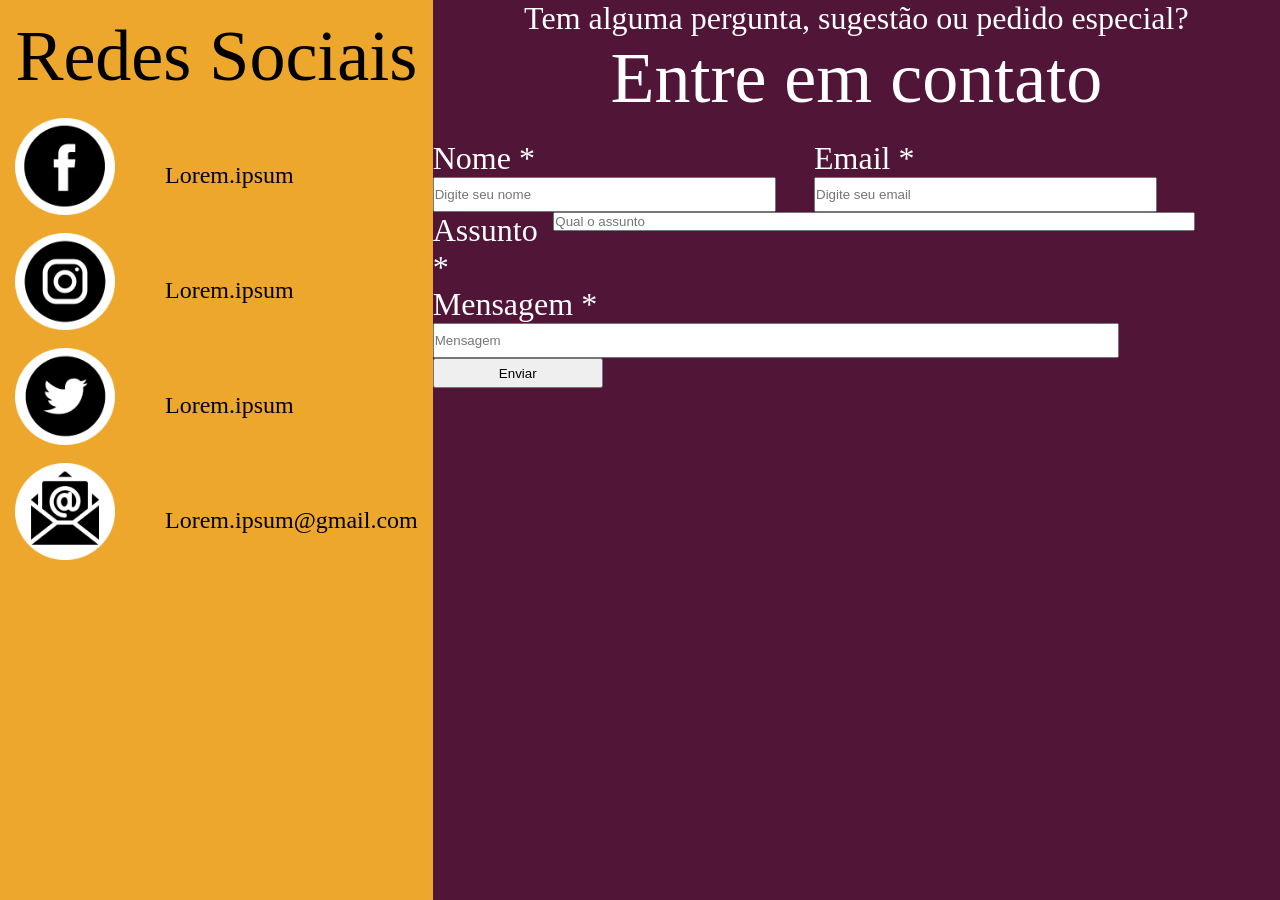
==== index.html @ dc966513 "area de contatos quase finalizada" ====
<!DOCTYPE html>
<html lang="pt-BR">

<head>
   <meta charset="UTF-8">
   <meta http-equiv="X-UA-Compatible" content="IE=edge">
   <meta name="viewport" content="width=device-width, initial-scale=1.0">
   <link rel="stylesheet" type="text/css" href="./css/style.css">
   <title>Livraria</title>
</head>

<body>
   <section id="area-contato">
      <div id="redes-sociais">
         <span class="titulos">Redes Sociais</span>
         <div>
            <div class="container-icone">
               <a href="#" class="link-icone">
                  <div class="icones">
                     <img src="./img/facebook.png" alt="icone email">
                  </div>
                  <div class="enderecos-redes">
                     Lorem.ipsum
                  </div>
               </a>
            </div>

            <div class="container-icone">
               <a href="#" class="link-icone">
                  <div class="icones">
                     <img src="./img/instagram.png" alt="icone email">
                  </div>
                  <div class="enderecos-redes">
                     Lorem.ipsum
                  </div>
               </a>
            </div>

            <div class="container-icone">
               <a href="#" class="link-icone">
                  <div class="icones">
                     <img src="./img/twitter.png" alt="icone email">
                  </div>
                  <div class="enderecos-redes">
                     Lorem.ipsum
                  </div>
               </a>
            </div>

            <div class="container-icone">
               <a href="#" class="link-icone">
                  <div class="icones">
                     <img src="./img/email.png" alt="icone email">
                  </div>
                  <div class="enderecos-redes">
                     Lorem.ipsum@gmail.com
                  </div>
               </a>
            </div>


         </div>
      </div>
      <div id="mensagem-cliente">
         <div class="teste">
            <p class="textos-brancos">Tem alguma pergunta, sugestão ou pedido especial?</p>
            <span class="titulo-destaque">Entre em contato</span>
         </div>

         <div class="formulario">
            <form name="mensagem-cliente" action="" method="post">
               <div class="input-iniciais">
                  <div class="input-iguais">
                     <label class="textos-input" for=""> Nome *</label>
                     <input class="config-input" type="text" name="txtnome" value="" placeholder="Digite seu nome">
                  </div>

                  <div class="input-iguais">
                     <label class="textos-input" for=""> Email *</label>
                     <input class="config-input" type="text" name="txtEmail" value="" placeholder="Digite seu email">
                  </div>

               </div>

               <div class="inputs">

                  <div id="input-assunto">
                     <label class="textos-input" for=""> Assunto *</label>
                     <input class="config-input-assunto" type="text" name="assunto" value="" placeholder="Qual o assunto">
                  </div>


                  <label class="textos-input" for=""> Mensagem *</label>
                  <input class="config-input" type="text" name="mensagem" value="" placeholder="Mensagem">

                  <input class="btnEnviar" type="submit" name="btnEnviar" value="Enviar">
               </div>


            </form>
         </div>

      </div>
   </section>
</body>

</html>
---- css/style.css ----
* {
  padding: 0px;
  margin: 0px;
  box-sizing: border-box;
}

.titulos {
  text-align: center;
  font-size: 4.5rem;
  margin-bottom: 20px;
}

#area-contato {
  display: flex;
  width: 100%;
  height: 100vh;
}

#redes-sociais {
  display: flex;
  padding: 15px;
  flex-direction: column;
  width: 40%;
  background-color: #eca72c;
}

.enderecos-redes {
  display: flex;
  align-items: center;
  justify-content: center;
  font-size: 1.5rem;
  color: #000000;
}

.icones {
  display: flex;
  flex-direction: column;
  margin-right: 50px;
  margin-bottom: 15px;
  width: 100px;
  height: 100px;
}

.link-icone {
  display: flex;
  text-decoration: none;
}

#mensagem-cliente {
  width: 80%;
  background-color: #501537;
}

.textos-brancos {
  font-size: 2rem;
}

.textos-input {
  font-size: 2rem;
  color: #fff;
}

.titulo-destaque {
  font-size: 4.5rem;
  margin-bottom: 20px;
}

.input-iniciais {
  width: 90%;
  display: flex;
}

.input-iguais {
  width: 100%;
  display: flex;
  flex-direction: column;
}

.formulario {
  display: flex;
  flex-direction: column;
  justify-content: center;
}
.config-input {
  width: 90%;
  height: 35px;
}

.teste {
  width: 100%;
  display: flex;
  flex-direction: column;
  align-items: center;
  color: #fff;
}

.inputs {
  width: 90%;
  display: flex;
  flex-direction: column;
}

#input-assunto {
  display: flex;
  width: 100%;
}

.config-input-assunto {
  width: 90%;
  height: 50%;
}

.btnEnviar {
  width: 170px;
  height: 30px;
}
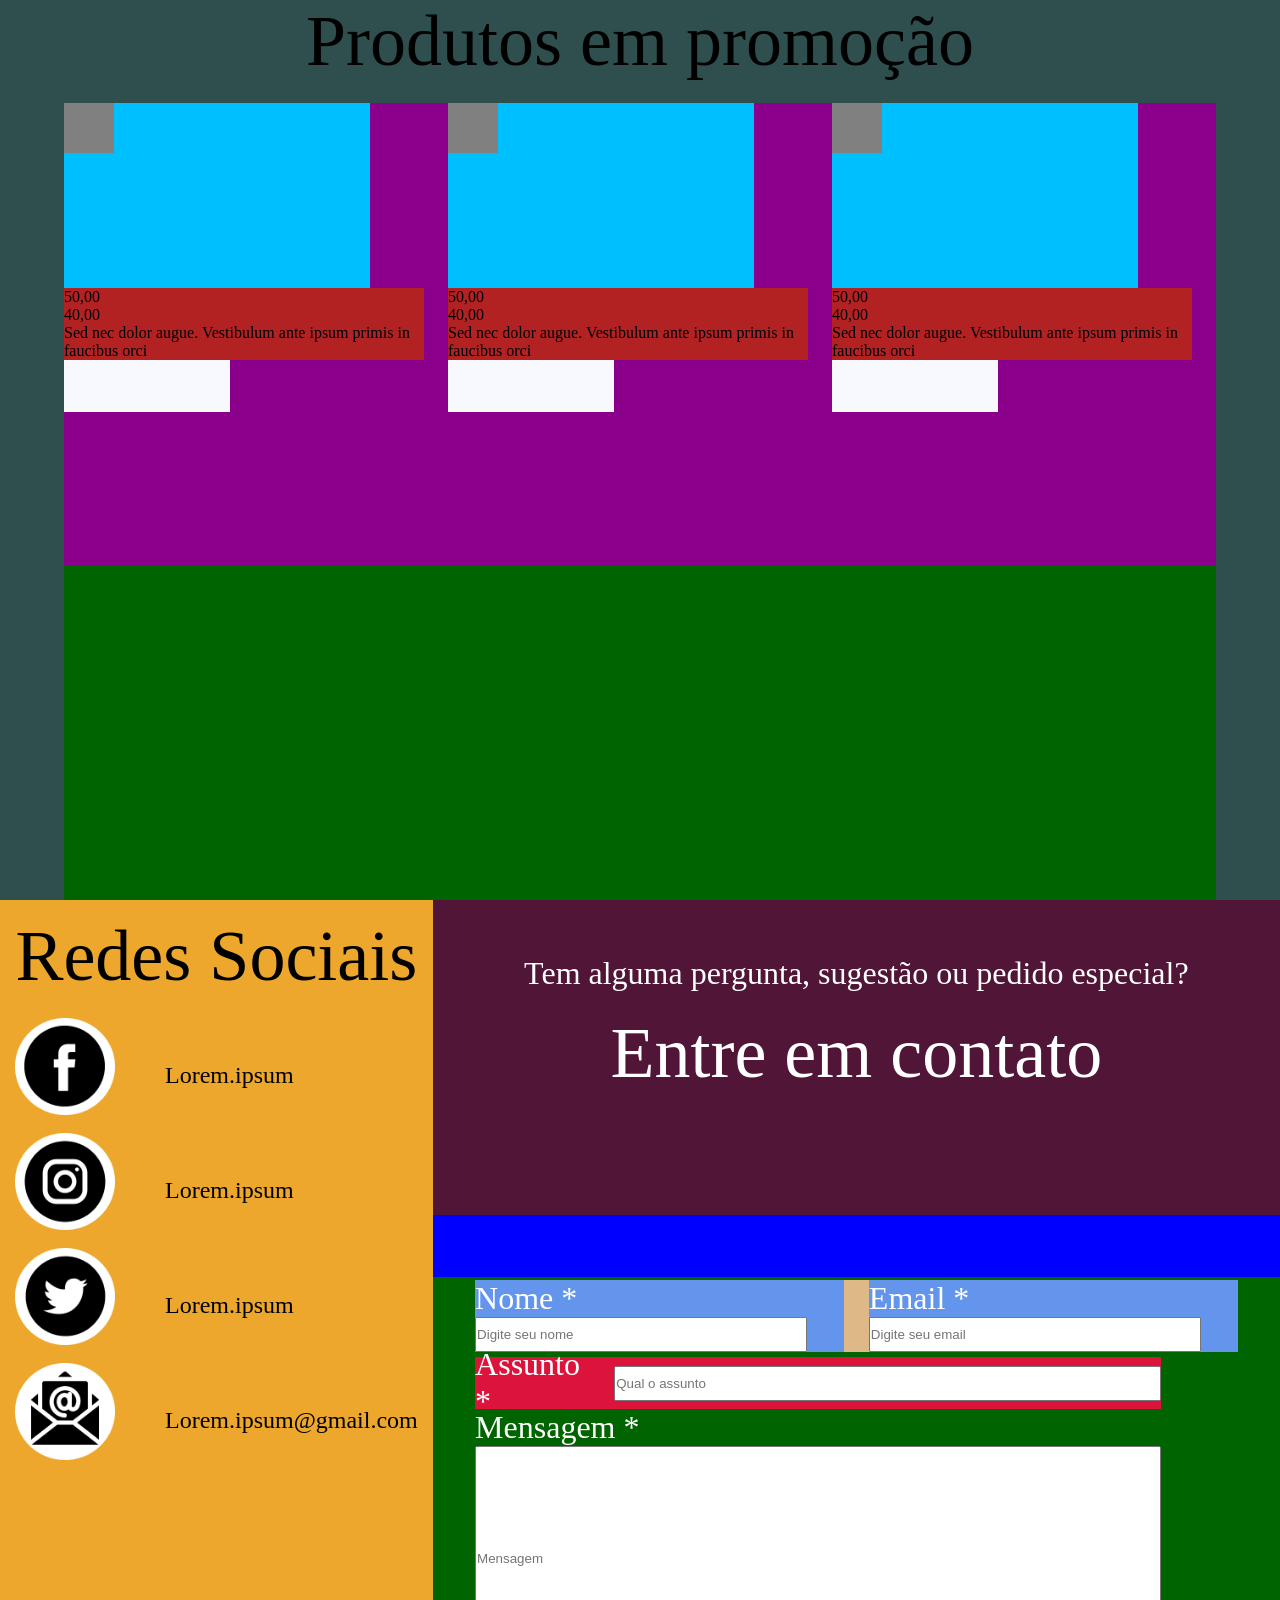
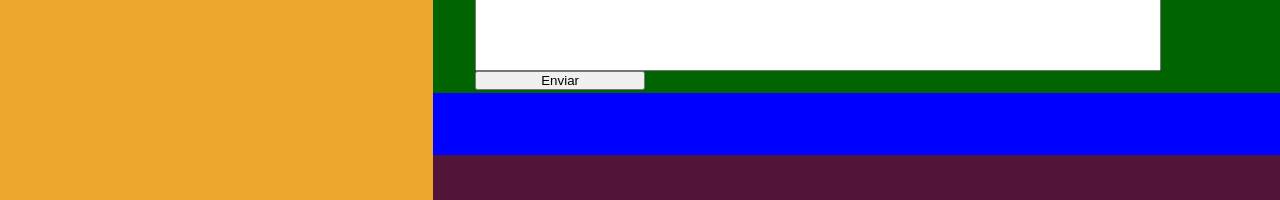
==== commit 25766908: "começando área de promoções" ====
--- a/index.html
+++ b/index.html
@@ -10,9 +10,53 @@
 </head>
 
 <body>
+   <section id="produtos">
+      <div class="titulo">Produtos em promoção</div>
+      <div id="container-promocoes">
+         <div class="produto">
+            <div class="imagem-produto">
+               <div class="imagem"></div>
+               <div class="simbolo-promocao"></div>
+            </div>
+            <div class="container-informacoes">
+               <p class="preco-anterior">50,00</p>
+               <p class="preco">40,00</p>
+               <p class="pequena-descricao">Sed nec dolor augue. Vestibulum ante ipsum primis in faucibus orci</p>
+            </div>
+            <div class="saiba-mais"></div>
+         </div>
+
+         <div class="produto">
+            <div class="imagem-produto">
+               <div class="imagem"></div>
+               <div class="simbolo-promocao"></div>
+            </div>
+            <div class="container-informacoes">
+               <p class="preco-anterior">50,00</p>
+               <p class="preco">40,00</p>
+               <p class="pequena-descricao">Sed nec dolor augue. Vestibulum ante ipsum primis in faucibus orci</p>
+            </div>
+            <div class="saiba-mais"></div>
+         </div>
+
+         <div class="produto">
+            <div class="imagem-produto">
+               <div class="imagem"></div>
+               <div class="simbolo-promocao"></div>
+            </div>
+            <div class="container-informacoes">
+               <p class="preco-anterior">50,00</p>
+               <p class="preco">40,00</p>
+               <p class="pequena-descricao">Sed nec dolor augue. Vestibulum ante ipsum primis in faucibus orci</p>
+            </div>
+            <div class="saiba-mais"></div>
+         </div>
+      </div>
+   </section>
+
    <section id="area-contato">
       <div id="redes-sociais">
-         <span class="titulos">Redes Sociais</span>
+         <span class="titulo-redes">Redes Sociais</span>
          <div>
             <div class="container-icone">
                <a href="#" class="link-icone">
@@ -62,39 +106,47 @@
          </div>
       </div>
       <div id="mensagem-cliente">
-         <div class="teste">
+         <div class="header-area-contato">
             <p class="textos-brancos">Tem alguma pergunta, sugestão ou pedido especial?</p>
             <span class="titulo-destaque">Entre em contato</span>
          </div>
 
          <div class="formulario">
             <form name="mensagem-cliente" action="" method="post">
-               <div class="input-iniciais">
-                  <div class="input-iguais">
-                     <label class="textos-input" for=""> Nome *</label>
-                     <input class="config-input" type="text" name="txtnome" value="" placeholder="Digite seu nome">
+
+               <div class="teste32">
+
+                  <div class="input-iniciais">
+                     <div class="input-iguais">
+                        <label class="textos-input" for=""> Nome *</label>
+                        <input class="config-input" type="text" name="txtnome" value="" placeholder="Digite seu nome">
+                     </div>
+   
+                     <div class="input-iguais">
+                        <label class="textos-input" for=""> Email *</label>
+                        <input class="config-input" type="text" name="txtEmail" value="" placeholder="Digite seu email">
+                     </div>
+   
                   </div>
-
-                  <div class="input-iguais">
-                     <label class="textos-input" for=""> Email *</label>
-                     <input class="config-input" type="text" name="txtEmail" value="" placeholder="Digite seu email">
+   
+                  <div class="inputs">
+   
+                     <div id="input-assunto">
+                        <label class="textos-input" for=""> Assunto *</label>
+                        <input class="config-input" type="text" name="assunto" value="" placeholder="Qual o assunto">
+                     </div>
+   
+                     <div class="teste-mensagem">
+                        <label class="textos-input" for=""> Mensagem *</label>
+                        <input class="config-input" type="text" name="mensagem" value="" placeholder="Mensagem">
+                     </div>
+                     
+   
+                     <input class="btnEnviar" type="submit" name="btnEnviar" value="Enviar">
                   </div>
 
                </div>
-
-               <div class="inputs">
-
-                  <div id="input-assunto">
-                     <label class="textos-input" for=""> Assunto *</label>
-                     <input class="config-input-assunto" type="text" name="assunto" value="" placeholder="Qual o assunto">
-                  </div>
-
-
-                  <label class="textos-input" for=""> Mensagem *</label>
-                  <input class="config-input" type="text" name="mensagem" value="" placeholder="Mensagem">
-
-                  <input class="btnEnviar" type="submit" name="btnEnviar" value="Enviar">
-               </div>
+               
 
 
             </form>
--- a/css/style.css
+++ b/css/style.css
@@ -4,32 +4,171 @@
   box-sizing: border-box;
 }
 
-.titulos {
-  text-align: center;
-  font-size: 4.5rem;
-  margin-bottom: 20px;
-}
-
+#produtos{
+  width: 100%;
+  height: 100vh;
+  display: flex;
+  flex-direction: column;
+  align-items: center;
+  background-color: darkslategrey;
+}
+
+.simbolo-promocao{
+  width: 50px;
+  height: 50px;
+  background-color: grey;
+}
+
+#container-promocoes{
+  display: flex;
+  justify-content: space-around;
+  width: 90%;
+  height: 100%;
+background-color: darkgreen;
+}
+
+.produto{
+  width: 408px;
+  height: 462px;
+  background-color: darkmagenta;
+}
+.imagem-produto{
+  width: 306px;
+  height: 40%;
+  background-color: deepskyblue;
+}
+
+.container-informacoes{
+  width: 360px;
+  background-color: firebrick;
+}
+
+.saiba-mais{
+  width: 166px;
+  height: 52px;
+  background-color: ghostwhite;
+}
+
+
+
+.input-iniciais {
+  gap: 25px;
+  background-color: burlywood;
+  width: 90%;
+  display: flex;
+}
+
+.input-iguais {
+  background-color: cornflowerblue;
+  width: 100%;
+  display: flex;
+  flex-direction: column;
+}
+
+
+.inputs {
+  width: 90%;
+  height: 80%;
+  display: flex;
+  flex-direction: column;
+}
+
+#input-assunto {
+  width: 90%;
+  background-color: crimson;
+  display: flex;
+  align-items: center;
+  justify-content: space-around;
+  gap: 25px;
+  height: 52px;
+}
+.teste-mensagem{
+  display: flex;
+  flex-direction: column;
+}
+
+.teste-mensagem > input{
+  height: 225px;
+}
+
+.input-assunto > input{
+  width: 70%;
+}
+
+
+.btnEnviar {
+  width: 170px;
+  height: 30px;
+}
+
+.teste32{
+  width: 100%;
+  height: 100%;
+  background-color: darkgreen;
+  display: flex;
+  align-items: center;
+  justify-content: space-around;
+  flex-direction: column;
+}
 #area-contato {
   display: flex;
   width: 100%;
   height: 100vh;
 }
 
+/******Config formulario******/
+.formulario {
+  width: 100%;
+  height: 60%;
+  display: flex;
+  flex-direction: column;
+  justify-content: center;
+  background-color: blue;
+}
+
+/******Config divs mensagem do cliente******/
+
+
+#mensagem-cliente {
+  width: 80%;
+  height: 100vh;
+  display: flex;
+  flex-direction: column;
+  justify-content: space-around;
+  align-items: center;
+  background-color: #501537;
+}
+
+.header-area-contato {
+  width: 100%;
+  height: 20%;
+  display: flex;
+  flex-direction: column;
+  align-items: center;
+  justify-content: space-around;
+  color: #fff;
+}
+
+
+/******Config dos inputs******/
+.config-input-assunto {
+  width: 90%;
+  height: 100%;
+}
+
+.config-input {
+  width: 90%;
+  height: 35px;
+}
+
+
+/******Config div das redes sociais******/
 #redes-sociais {
+  width: 40%;
   display: flex;
   padding: 15px;
   flex-direction: column;
-  width: 40%;
   background-color: #eca72c;
-}
-
-.enderecos-redes {
-  display: flex;
-  align-items: center;
-  justify-content: center;
-  font-size: 1.5rem;
-  color: #000000;
 }
 
 .icones {
@@ -46,9 +185,21 @@
   text-decoration: none;
 }
 
-#mensagem-cliente {
-  width: 80%;
-  background-color: #501537;
+
+/******Configurações de textos******/
+
+.titulo {
+  text-align: center;
+  font-size: 4.5rem;
+  margin-bottom: 20px;
+}
+
+.enderecos-redes {
+  display: flex;
+  align-items: center;
+  justify-content: center;
+  font-size: 1.5rem;
+  color: #000000;
 }
 
 .textos-brancos {
@@ -60,57 +211,8 @@
   color: #fff;
 }
 
-.titulo-destaque {
+.titulo-destaque, .titulo-redes {
+  text-align: center;
   font-size: 4.5rem;
   margin-bottom: 20px;
-}
-
-.input-iniciais {
-  width: 90%;
-  display: flex;
-}
-
-.input-iguais {
-  width: 100%;
-  display: flex;
-  flex-direction: column;
-}
-
-.formulario {
-  display: flex;
-  flex-direction: column;
-  justify-content: center;
-}
-.config-input {
-  width: 90%;
-  height: 35px;
-}
-
-.teste {
-  width: 100%;
-  display: flex;
-  flex-direction: column;
-  align-items: center;
-  color: #fff;
-}
-
-.inputs {
-  width: 90%;
-  display: flex;
-  flex-direction: column;
-}
-
-#input-assunto {
-  display: flex;
-  width: 100%;
-}
-
-.config-input-assunto {
-  width: 90%;
-  height: 50%;
-}
-
-.btnEnviar {
-  width: 170px;
-  height: 30px;
-}
+}
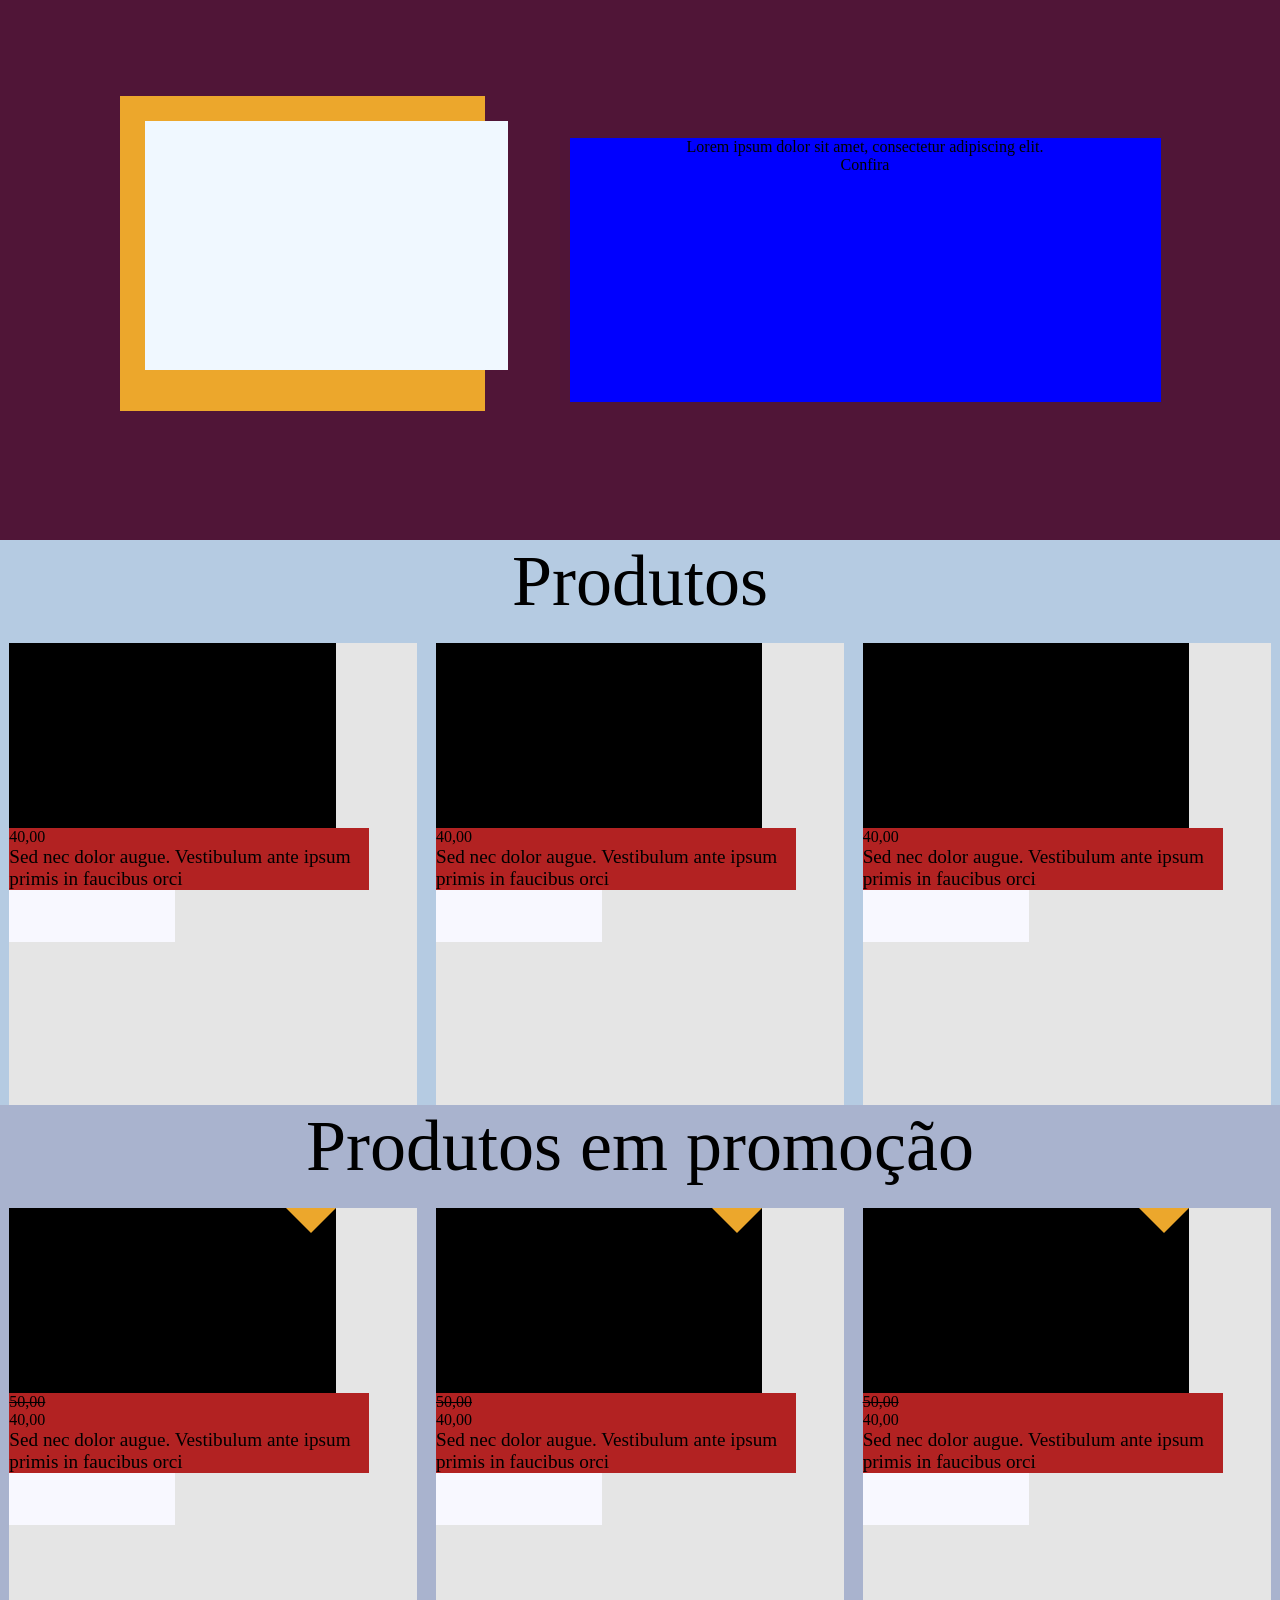
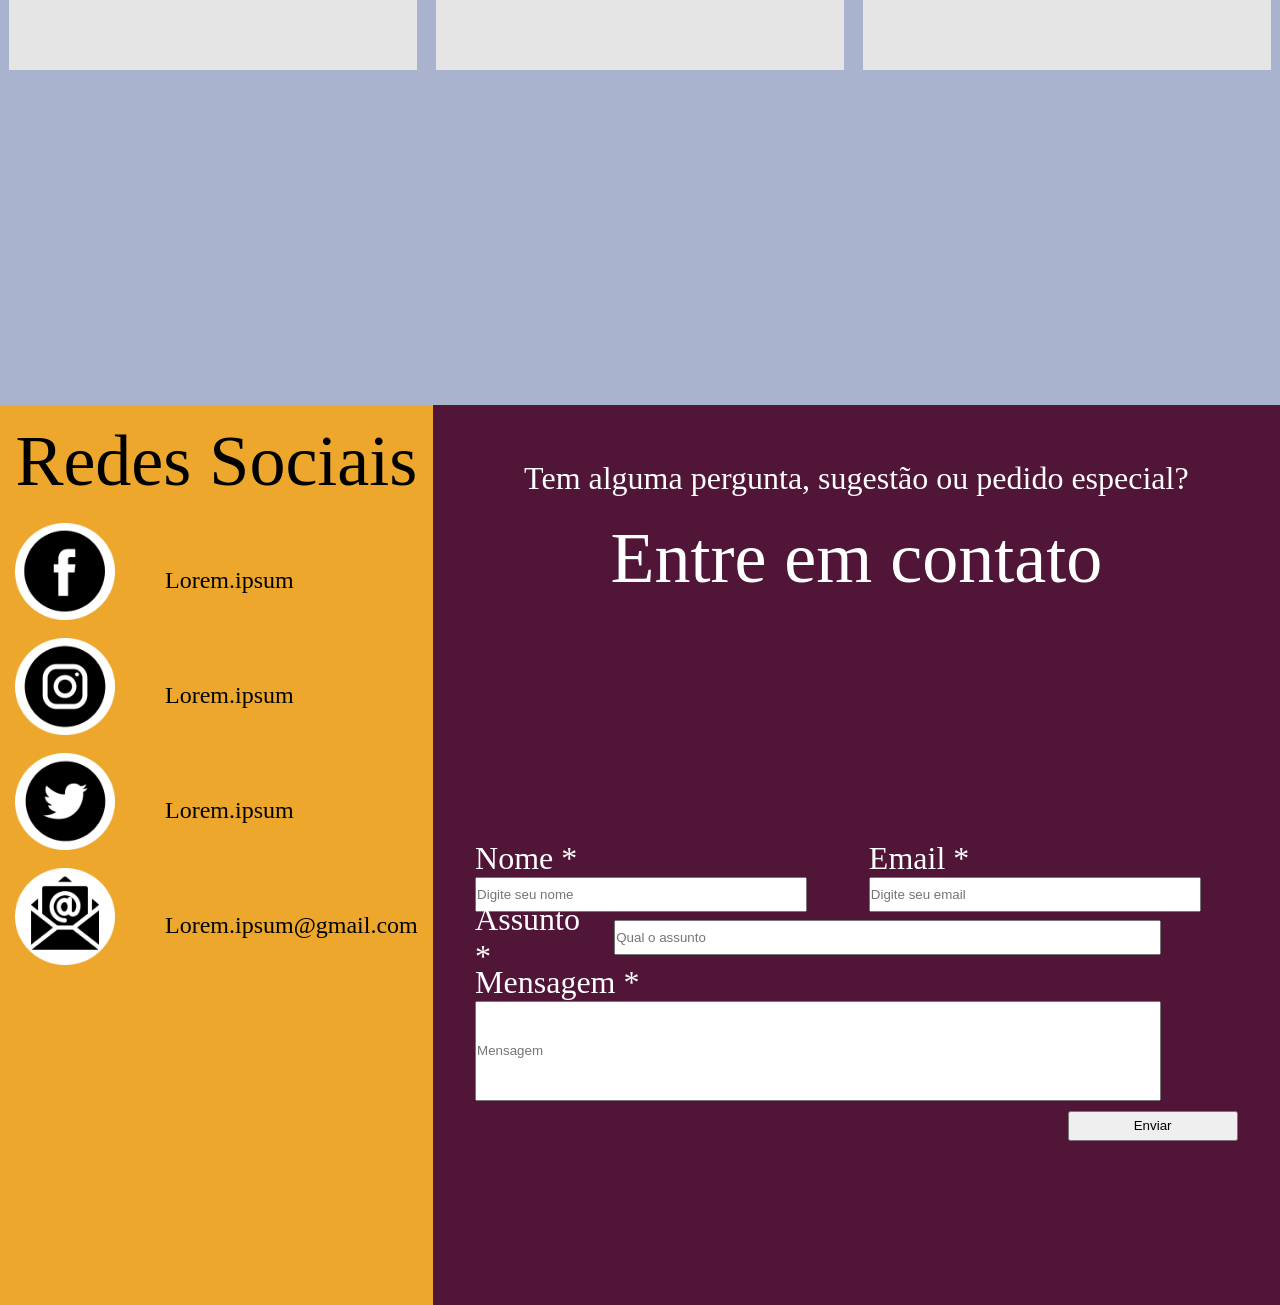
==== commit adebf0a3: "faltando alguns detalhes" ====
--- a/index.html
+++ b/index.html
@@ -10,10 +10,76 @@
 </head>
 
 <body>
+
+   <section id="destaque">
+      <div class="container-destaque">
+         <div class="fundo-destaque"></div>
+         <div class="imagem-destaque"></div>
+      </div>
+
+      <div class="informacoes-adicionais">
+         <div>
+            <p class="descricaco">Lorem ipsum dolor sit amet, consectetur adipiscing elit.</p>
+         </div>
+
+         <div class="confira">
+            Confira
+         </div>
+      </div>
+
+   </section>
+
    <section id="produtos">
+
+      <div class="titulo">Produtos</div>
+      <div id="container-promocoes">
+         <div class="produto">
+
+            <div class="imagem-produto">
+               <div class="imagem"></div>
+
+            </div>
+            <div class="container-informacoes">
+               <p class="preco">40,00</p>
+               <p class="pequena-descricao">Sed nec dolor augue. Vestibulum ante ipsum primis in faucibus orci</p>
+            </div>
+            <div class="saiba-mais"></div>
+
+
+         </div>
+
+         <div class="produto">
+            <div class="imagem-produto">
+               <div class="imagem"></div>
+
+            </div>
+            <div class="container-informacoes">
+               <p class="preco">40,00</p>
+               <p class="pequena-descricao">Sed nec dolor augue. Vestibulum ante ipsum primis in faucibus orci</p>
+            </div>
+            <div class="saiba-mais"></div>
+         </div>
+
+         <div class="produto">
+            <div class="imagem-produto">
+               <div class="imagem"></div>
+
+            </div>
+            <div class="container-informacoes">
+               <p class="preco">40,00</p>
+               <p class="pequena-descricao">Sed nec dolor augue. Vestibulum ante ipsum primis in faucibus orci</p>
+            </div>
+            <div class="saiba-mais"></div>
+         </div>
+      </div>
+
+   </section>
+
+   <section id="produtos-promocao">
       <div class="titulo">Produtos em promoção</div>
       <div id="container-promocoes">
-         <div class="produto">
+         <div class="produto-promocao">
+
             <div class="imagem-produto">
                <div class="imagem"></div>
                <div class="simbolo-promocao"></div>
@@ -24,9 +90,11 @@
                <p class="pequena-descricao">Sed nec dolor augue. Vestibulum ante ipsum primis in faucibus orci</p>
             </div>
             <div class="saiba-mais"></div>
-         </div>
-
-         <div class="produto">
+
+
+         </div>
+
+         <div class="produto-promocao">
             <div class="imagem-produto">
                <div class="imagem"></div>
                <div class="simbolo-promocao"></div>
@@ -39,7 +107,7 @@
             <div class="saiba-mais"></div>
          </div>
 
-         <div class="produto">
+         <div class="produto-promocao">
             <div class="imagem-produto">
                <div class="imagem"></div>
                <div class="simbolo-promocao"></div>
@@ -121,32 +189,34 @@
                         <label class="textos-input" for=""> Nome *</label>
                         <input class="config-input" type="text" name="txtnome" value="" placeholder="Digite seu nome">
                      </div>
-   
+
                      <div class="input-iguais">
                         <label class="textos-input" for=""> Email *</label>
                         <input class="config-input" type="text" name="txtEmail" value="" placeholder="Digite seu email">
                      </div>
-   
-                  </div>
-   
+
+                  </div>
+
                   <div class="inputs">
-   
+
                      <div id="input-assunto">
                         <label class="textos-input" for=""> Assunto *</label>
                         <input class="config-input" type="text" name="assunto" value="" placeholder="Qual o assunto">
                      </div>
-   
+
                      <div class="teste-mensagem">
                         <label class="textos-input" for=""> Mensagem *</label>
                         <input class="config-input" type="text" name="mensagem" value="" placeholder="Mensagem">
                      </div>
-                     
-   
-                     <input class="btnEnviar" type="submit" name="btnEnviar" value="Enviar">
+
+                     <div class="botao-formulario">
+                        <input class="btnEnviar" type="submit" name="btnEnviar" value="Enviar">
+                     </div>
+
                   </div>
 
                </div>
-               
+
 
 
             </form>
--- a/css/style.css
+++ b/css/style.css
@@ -3,68 +3,125 @@
   margin: 0px;
   box-sizing: border-box;
 }
-
-#produtos{
-  width: 100%;
-  height: 100vh;
-  display: flex;
-  flex-direction: column;
-  align-items: center;
-  background-color: darkslategrey;
-}
-
-.simbolo-promocao{
-  width: 50px;
-  height: 50px;
-  background-color: grey;
-}
-
-#container-promocoes{
-  display: flex;
-  justify-content: space-around;
-  width: 90%;
-  height: 100%;
-background-color: darkgreen;
-}
-
-.produto{
+/*destaque*/
+#destaque {
+  display: flex;
+  justify-content: center;
+  align-items: center;
+  width: 100%;
+  height: 60vh;
+  background-color: #501537;
+}
+
+.informacoes-adicionais {
+  text-align: center;
+  background-color: blue;
+  width: 591px;
+  height: 264px;
+}
+
+.container-destaque {
+  display: flex;
+  width: 450px;
+  height: 348px;
+}
+
+.imagem-destaque {
+  margin: 25px;
+  position: absolute;
+  width: 363px;
+  height: 249px;
+  background-color: aliceblue;
+}
+
+.fundo-destaque {
+  background-color: #eca72c;
+  width: 365px;
+  height: 315px;
+}
+/*produto*/
+#produtos {
+  width: 100%;
+  height: auto;
+  display: flex;
+  flex-direction: column;
+  align-items: center;
+  background-color: #b5cbe2;
+}
+
+.produto {
   width: 408px;
   height: 462px;
-  background-color: darkmagenta;
-}
-.imagem-produto{
-  width: 306px;
+  background-color: #e5e5e5;
+}
+
+/*produtos em promoção*/
+#produtos-promocao {
+  width: 100%;
+  height: 100vh;
+  display: flex;
+  flex-direction: column;
+  align-items: center;
+  background-color: #a9b3ce;
+}
+
+.simbolo-promocao {
+  width: 0;
+  height: 0;
+  border-left: 25px solid transparent;
+  border-right: 25px solid transparent;
+  border-top: 25px solid #eca72c;
+}
+
+#container-promocoes {
+  display: flex;
+  justify-content: space-around;
+  width: 100%;
+  height: 100%;
+}
+
+.pequena-descricao {
+  font-size: 1.2rem;
+}
+.preco-anterior {
+  text-decoration: line-through;
+}
+
+.produto-promocao {
+  width: 408px;
+  height: 462px;
+  background-color: #e5e5e5;
+}
+.imagem-produto {
+  display: flex;
+  justify-content: flex-end;
+  width: 80%;
   height: 40%;
-  background-color: deepskyblue;
-}
-
-.container-informacoes{
+  background-color: #000;
+}
+
+.container-informacoes {
   width: 360px;
   background-color: firebrick;
 }
 
-.saiba-mais{
+.saiba-mais {
   width: 166px;
   height: 52px;
   background-color: ghostwhite;
 }
 
-
-
 .input-iniciais {
   gap: 25px;
-  background-color: burlywood;
   width: 90%;
   display: flex;
 }
 
 .input-iguais {
-  background-color: cornflowerblue;
-  width: 100%;
-  display: flex;
-  flex-direction: column;
-}
-
+  width: 100%;
+  display: flex;
+  flex-direction: column;
+}
 
 .inputs {
   width: 90%;
@@ -75,36 +132,38 @@
 
 #input-assunto {
   width: 90%;
-  background-color: crimson;
   display: flex;
   align-items: center;
   justify-content: space-around;
   gap: 25px;
   height: 52px;
 }
-.teste-mensagem{
-  display: flex;
-  flex-direction: column;
-}
-
-.teste-mensagem > input{
-  height: 225px;
-}
-
-.input-assunto > input{
+.teste-mensagem {
+  display: flex;
+  flex-direction: column;
+}
+
+.teste-mensagem > input {
+  height: 100px;
+  margin-bottom: 10px;
+}
+
+.input-assunto > input {
   width: 70%;
 }
 
-
+.botao-formulario {
+  display: flex;
+  justify-content: flex-end;
+}
 .btnEnviar {
   width: 170px;
   height: 30px;
 }
 
-.teste32{
+.teste32 {
   width: 100%;
   height: 100%;
-  background-color: darkgreen;
   display: flex;
   align-items: center;
   justify-content: space-around;
@@ -123,11 +182,9 @@
   display: flex;
   flex-direction: column;
   justify-content: center;
-  background-color: blue;
 }
 
 /******Config divs mensagem do cliente******/
-
 
 #mensagem-cliente {
   width: 80%;
@@ -149,7 +206,6 @@
   color: #fff;
 }
 
-
 /******Config dos inputs******/
 .config-input-assunto {
   width: 90%;
@@ -160,7 +216,6 @@
   width: 90%;
   height: 35px;
 }
-
 
 /******Config div das redes sociais******/
 #redes-sociais {
@@ -185,7 +240,6 @@
   text-decoration: none;
 }
 
-
 /******Configurações de textos******/
 
 .titulo {
@@ -211,8 +265,9 @@
   color: #fff;
 }
 
-.titulo-destaque, .titulo-redes {
+.titulo-destaque,
+.titulo-redes {
   text-align: center;
   font-size: 4.5rem;
   margin-bottom: 20px;
-}+}
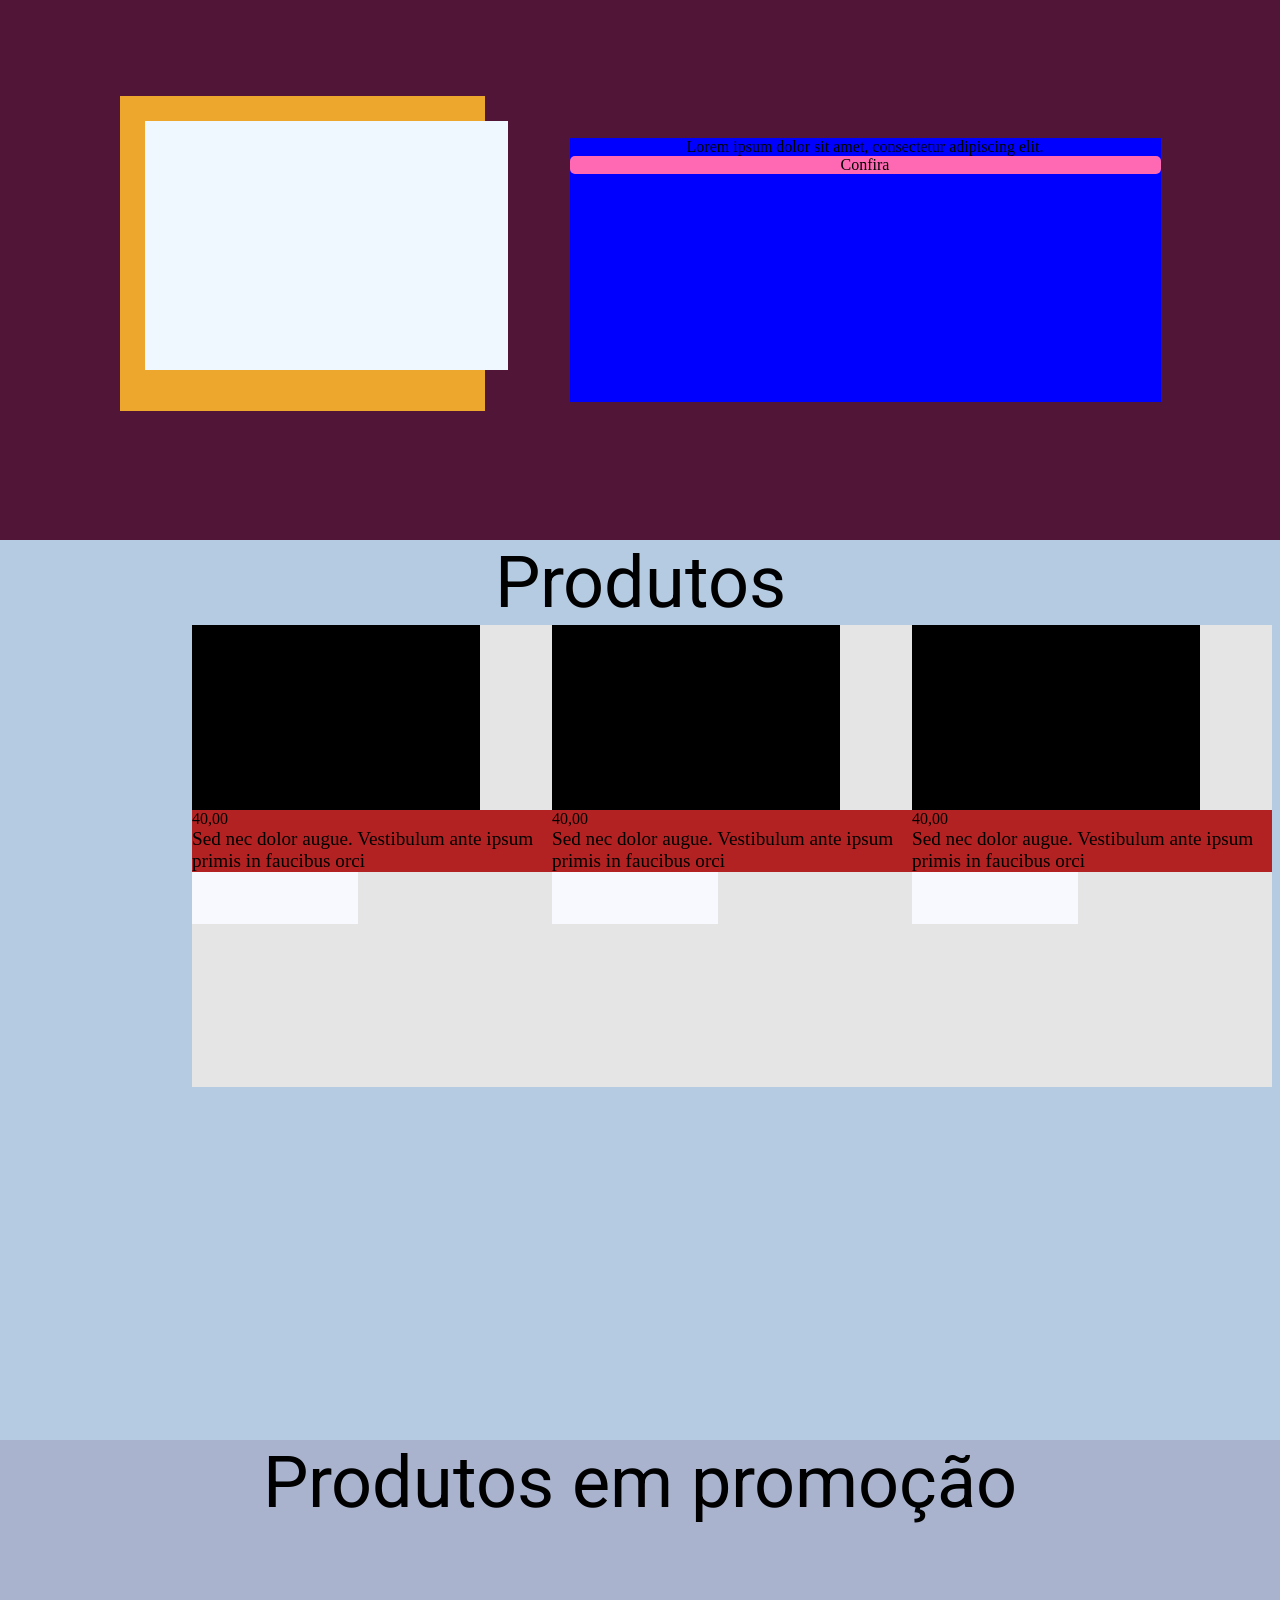
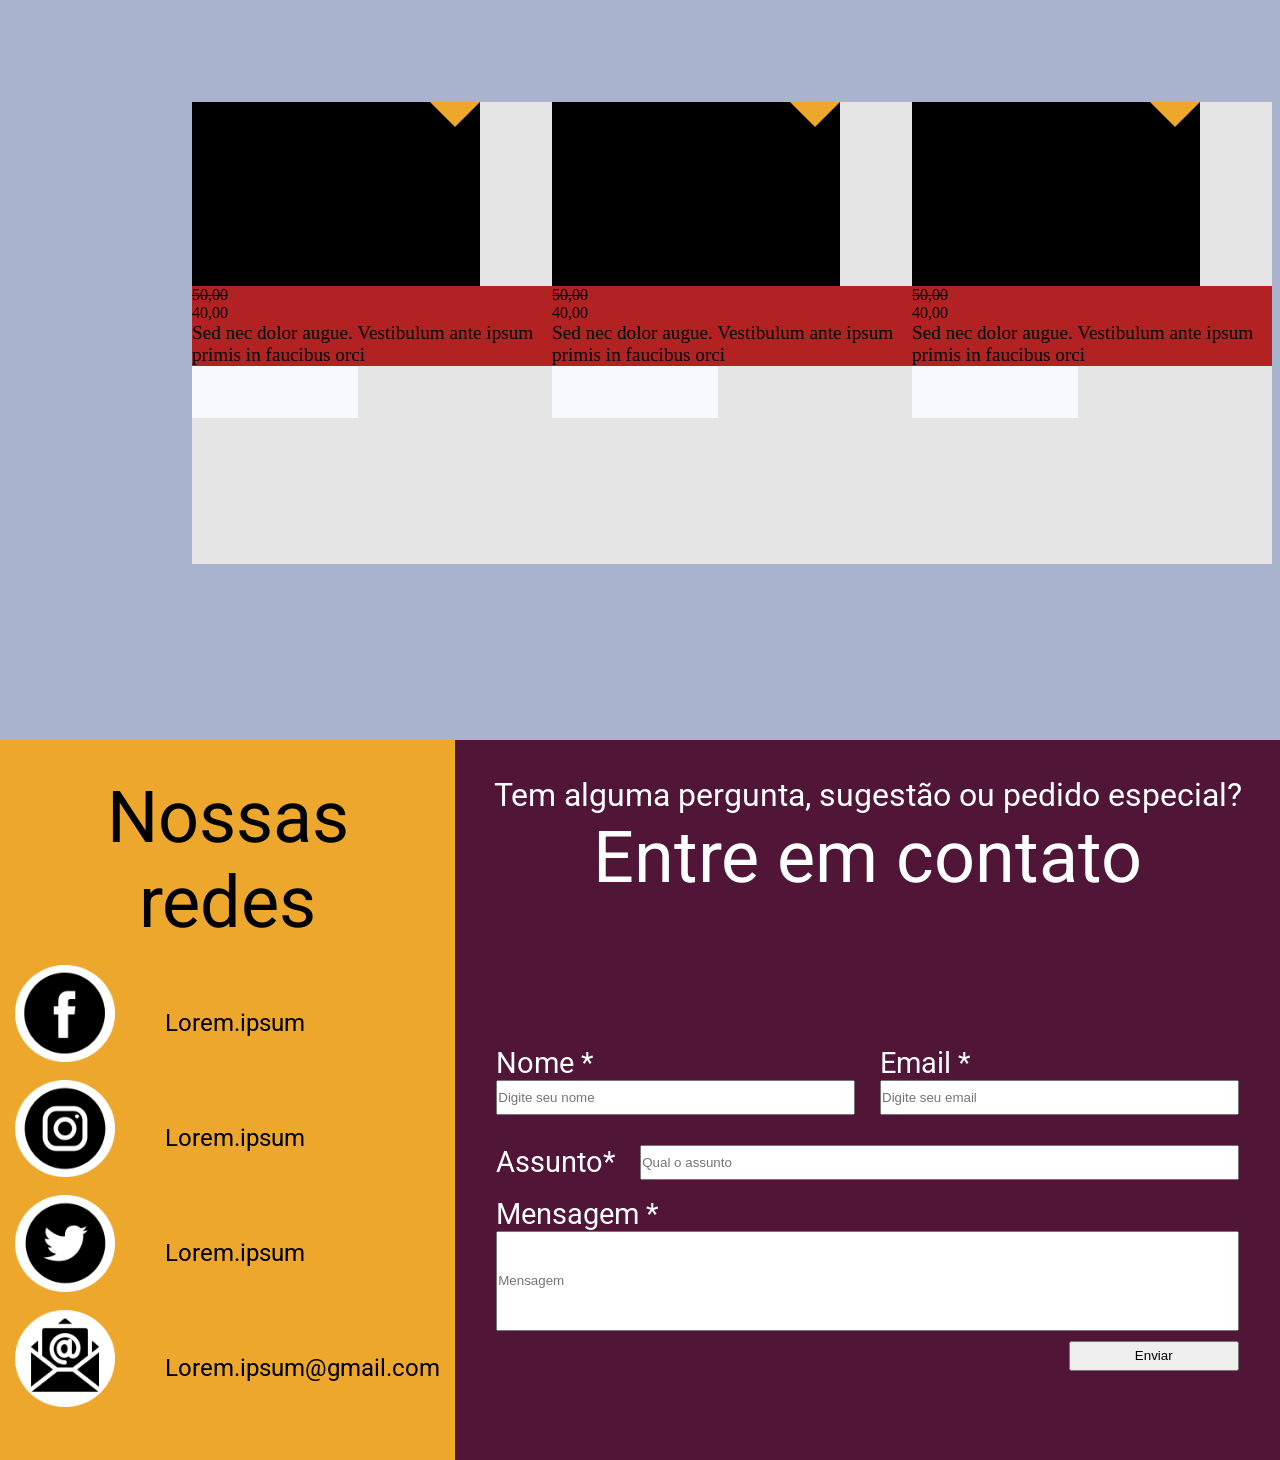
==== commit 22fedd46: "24/03/22" ====
--- a/index.html
+++ b/index.html
@@ -6,6 +6,10 @@
    <meta http-equiv="X-UA-Compatible" content="IE=edge">
    <meta name="viewport" content="width=device-width, initial-scale=1.0">
    <link rel="stylesheet" type="text/css" href="./css/style.css">
+   <link rel="preconnect" href="https://fonts.googleapis.com">
+   <link rel="preconnect" href="https://fonts.gstatic.com" crossorigin>
+   <link href="https://fonts.googleapis.com/css2?family=Roboto&display=swap" rel="stylesheet">
+
    <title>Livraria</title>
 </head>
 
@@ -23,7 +27,7 @@
          </div>
 
          <div class="confira">
-            Confira
+           <span>Confira</span> 
          </div>
       </div>
 
@@ -107,6 +111,7 @@
             <div class="saiba-mais"></div>
          </div>
 
+
          <div class="produto-promocao">
             <div class="imagem-produto">
                <div class="imagem"></div>
@@ -124,7 +129,7 @@
 
    <section id="area-contato">
       <div id="redes-sociais">
-         <span class="titulo-redes">Redes Sociais</span>
+         <span class="titulo-redes">Nossas redes</span>
          <div>
             <div class="container-icone">
                <a href="#" class="link-icone">
@@ -197,13 +202,12 @@
 
                   </div>
 
+                  <div id="input-assunto">
+                     <label class="textos-input" for=""> Assunto*</label>
+                     <input class="config-input" type="text" name="assunto" value="" placeholder="Qual o assunto">
+                  </div>
+
                   <div class="inputs">
-
-                     <div id="input-assunto">
-                        <label class="textos-input" for=""> Assunto *</label>
-                        <input class="config-input" type="text" name="assunto" value="" placeholder="Qual o assunto">
-                     </div>
-
                      <div class="teste-mensagem">
                         <label class="textos-input" for=""> Mensagem *</label>
                         <input class="config-input" type="text" name="mensagem" value="" placeholder="Mensagem">
--- a/css/style.css
+++ b/css/style.css
@@ -39,10 +39,15 @@
   width: 365px;
   height: 315px;
 }
+
+.confira{
+  border-radius: 5px;
+  background-color: hotpink;
+}
 /*produto*/
 #produtos {
   width: 100%;
-  height: auto;
+  min-height:100vh;
   display: flex;
   flex-direction: column;
   align-items: center;
@@ -75,8 +80,9 @@
 
 #container-promocoes {
   display: flex;
-  justify-content: space-around;
-  width: 100%;
+  align-items: center;
+  justify-content: space-around;
+  width: 70%;
   height: 100%;
 }
 
@@ -133,7 +139,6 @@
 #input-assunto {
   width: 90%;
   display: flex;
-  align-items: center;
   justify-content: space-around;
   gap: 25px;
   height: 52px;
@@ -148,9 +153,6 @@
   margin-bottom: 10px;
 }
 
-.input-assunto > input {
-  width: 70%;
-}
 
 .botao-formulario {
   display: flex;
@@ -172,7 +174,7 @@
 #area-contato {
   display: flex;
   width: 100%;
-  height: 100vh;
+  height: 80vh;
 }
 
 /******Config formulario******/
@@ -188,7 +190,7 @@
 
 #mensagem-cliente {
   width: 80%;
-  height: 100vh;
+  height: 100%;
   display: flex;
   flex-direction: column;
   justify-content: space-around;
@@ -207,13 +209,10 @@
 }
 
 /******Config dos inputs******/
-.config-input-assunto {
-  width: 90%;
-  height: 100%;
-}
 
 .config-input {
-  width: 90%;
+  margin-bottom: 30px;
+  width: 100%;
   height: 35px;
 }
 
@@ -221,6 +220,8 @@
 #redes-sociais {
   width: 40%;
   display: flex;
+  align-items: center;
+  justify-content: center;
   padding: 15px;
   flex-direction: column;
   background-color: #eca72c;
@@ -243,31 +244,35 @@
 /******Configurações de textos******/
 
 .titulo {
+  font-family: 'Roboto', sans-serif;
+  text-align: center;
+  font-size: 4.5rem;
+}
+
+.enderecos-redes {
+  font-family: 'Roboto', sans-serif;
+  display: flex;
+  align-items: center;
+  justify-content: center;
+  font-size: 1.5rem;
+  color: #000000;
+}
+
+.textos-brancos {
+  font-family: 'Roboto', sans-serif;
+  font-size: 2rem;
+}
+
+.textos-input {
+  font-family: 'Roboto', sans-serif;
+  font-size: 1.8rem;
+  color: #fff;
+}
+
+.titulo-destaque,
+.titulo-redes {
+  font-family: 'Roboto', sans-serif;
   text-align: center;
   font-size: 4.5rem;
   margin-bottom: 20px;
 }
-
-.enderecos-redes {
-  display: flex;
-  align-items: center;
-  justify-content: center;
-  font-size: 1.5rem;
-  color: #000000;
-}
-
-.textos-brancos {
-  font-size: 2rem;
-}
-
-.textos-input {
-  font-size: 2rem;
-  color: #fff;
-}
-
-.titulo-destaque,
-.titulo-redes {
-  text-align: center;
-  font-size: 4.5rem;
-  margin-bottom: 20px;
-}
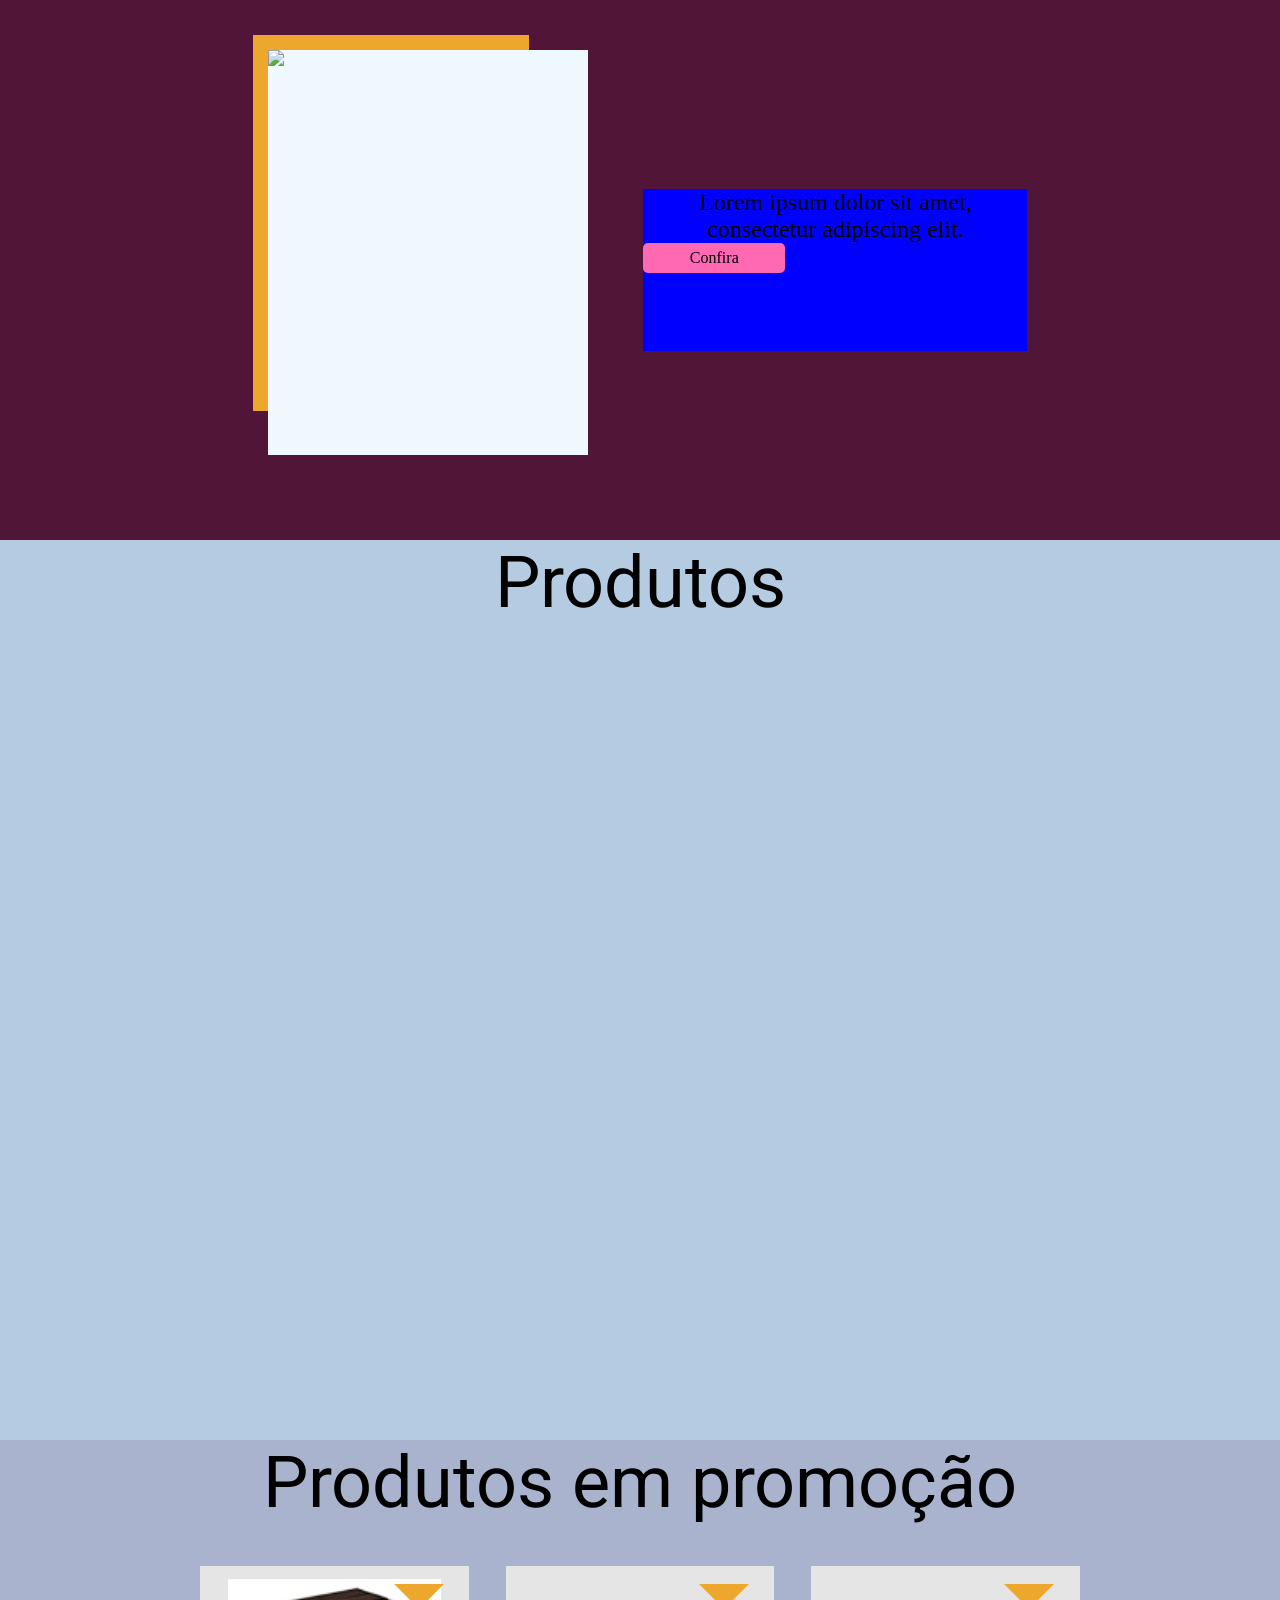
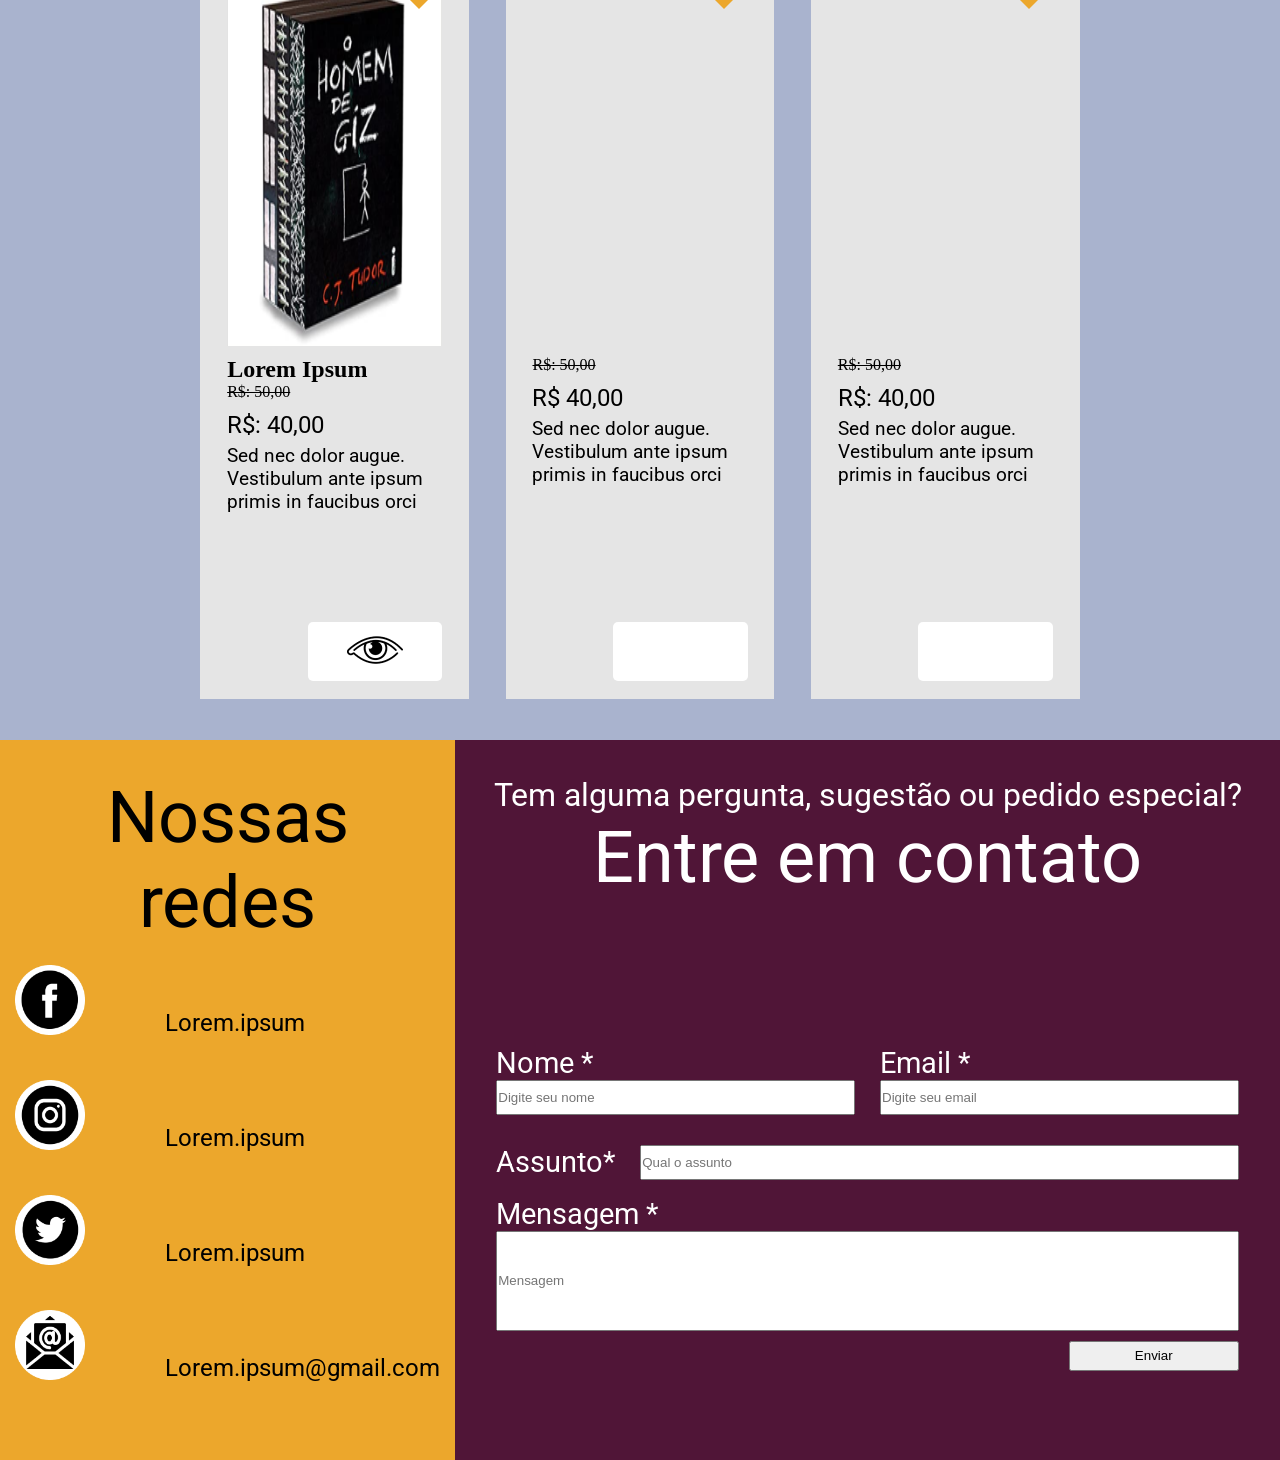
==== commit 0733ff18: "páginaas de promoções e produtos feitas, começando a tela de login" ====
--- a/index.html
+++ b/index.html
@@ -6,6 +6,10 @@
    <meta http-equiv="X-UA-Compatible" content="IE=edge">
    <meta name="viewport" content="width=device-width, initial-scale=1.0">
    <link rel="stylesheet" type="text/css" href="./css/style.css">
+   <link rel="stylesheet" href="./css/destaque.css">
+   <link rel="stylesheet" href="./css/produtos.css">
+   <link rel="stylesheet" href="./css/promocoes.css">
+   <link rel="stylesheet" href="./css/areaContato.css">
    <link rel="preconnect" href="https://fonts.googleapis.com">
    <link rel="preconnect" href="https://fonts.gstatic.com" crossorigin>
    <link href="https://fonts.googleapis.com/css2?family=Roboto&display=swap" rel="stylesheet">
@@ -18,16 +22,18 @@
    <section id="destaque">
       <div class="container-destaque">
          <div class="fundo-destaque"></div>
-         <div class="imagem-destaque"></div>
+         <div class="imagem-destaque">
+            <img src="./img/image 5.png">
+         </div>
       </div>
 
       <div class="informacoes-adicionais">
          <div>
-            <p class="descricaco">Lorem ipsum dolor sit amet, consectetur adipiscing elit.</p>
+            <p class="descricao">Lorem ipsum dolor sit amet, consectetur adipiscing elit.</p>
          </div>
 
          <div class="confira">
-           <span>Confira</span> 
+            <span>Confira</span>
          </div>
       </div>
 
@@ -36,64 +42,34 @@
    <section id="produtos">
 
       <div class="titulo">Produtos</div>
-      <div id="container-promocoes">
-         <div class="produto">
-
-            <div class="imagem-produto">
-               <div class="imagem"></div>
-
-            </div>
-            <div class="container-informacoes">
-               <p class="preco">40,00</p>
-               <p class="pequena-descricao">Sed nec dolor augue. Vestibulum ante ipsum primis in faucibus orci</p>
-            </div>
-            <div class="saiba-mais"></div>
-
-
-         </div>
-
-         <div class="produto">
-            <div class="imagem-produto">
-               <div class="imagem"></div>
-
-            </div>
-            <div class="container-informacoes">
-               <p class="preco">40,00</p>
-               <p class="pequena-descricao">Sed nec dolor augue. Vestibulum ante ipsum primis in faucibus orci</p>
-            </div>
-            <div class="saiba-mais"></div>
-         </div>
-
-         <div class="produto">
-            <div class="imagem-produto">
-               <div class="imagem"></div>
-
-            </div>
-            <div class="container-informacoes">
-               <p class="preco">40,00</p>
-               <p class="pequena-descricao">Sed nec dolor augue. Vestibulum ante ipsum primis in faucibus orci</p>
-            </div>
-            <div class="saiba-mais"></div>
-         </div>
+      <div class="container-produtos">
+
       </div>
 
    </section>
 
    <section id="produtos-promocao">
       <div class="titulo">Produtos em promoção</div>
-      <div id="container-promocoes">
+      <div class="container-promocoes">
          <div class="produto-promocao">
 
             <div class="imagem-produto">
-               <div class="imagem"></div>
+               <div class="container-produto">
+                  <img class="imagem" src="./img/livro1.png" alt="">
+               </div>
                <div class="simbolo-promocao"></div>
             </div>
             <div class="container-informacoes">
-               <p class="preco-anterior">50,00</p>
-               <p class="preco">40,00</p>
+               <h1 class="nome">Lorem Ipsum</h1>
+               <p class="preco-anterior">R$: 50,00</p>
+               <p class="preco">R$: 40,00</p>
                <p class="pequena-descricao">Sed nec dolor augue. Vestibulum ante ipsum primis in faucibus orci</p>
             </div>
-            <div class="saiba-mais"></div>
+            <div class="saiba-mais">
+               <a href="#">
+                  <img src="./img/olho-saiba-mais.png" alt="">
+               </a>
+            </div>
 
 
          </div>
@@ -104,8 +80,8 @@
                <div class="simbolo-promocao"></div>
             </div>
             <div class="container-informacoes">
-               <p class="preco-anterior">50,00</p>
-               <p class="preco">40,00</p>
+               <p class="preco-anterior">R$: 50,00</p>
+               <p class="preco">R$ 40,00</p>
                <p class="pequena-descricao">Sed nec dolor augue. Vestibulum ante ipsum primis in faucibus orci</p>
             </div>
             <div class="saiba-mais"></div>
@@ -118,8 +94,8 @@
                <div class="simbolo-promocao"></div>
             </div>
             <div class="container-informacoes">
-               <p class="preco-anterior">50,00</p>
-               <p class="preco">40,00</p>
+               <p class="preco-anterior">R$: 50,00</p>
+               <p class="preco">R$: 40,00</p>
                <p class="pequena-descricao">Sed nec dolor augue. Vestibulum ante ipsum primis in faucibus orci</p>
             </div>
             <div class="saiba-mais"></div>
@@ -134,7 +110,7 @@
             <div class="container-icone">
                <a href="#" class="link-icone">
                   <div class="icones">
-                     <img src="./img/facebook.png" alt="icone email">
+                     <img src="./img/facebook.png" alt="icone email" class="imagem-icon">
                   </div>
                   <div class="enderecos-redes">
                      Lorem.ipsum
@@ -145,7 +121,7 @@
             <div class="container-icone">
                <a href="#" class="link-icone">
                   <div class="icones">
-                     <img src="./img/instagram.png" alt="icone email">
+                     <img src="./img/instagram.png" alt="icone email" class="imagem-icon">
                   </div>
                   <div class="enderecos-redes">
                      Lorem.ipsum
@@ -156,7 +132,7 @@
             <div class="container-icone">
                <a href="#" class="link-icone">
                   <div class="icones">
-                     <img src="./img/twitter.png" alt="icone email">
+                     <img src="./img/twitter.png" alt="icone email" class="imagem-icon">
                   </div>
                   <div class="enderecos-redes">
                      Lorem.ipsum
@@ -167,7 +143,7 @@
             <div class="container-icone">
                <a href="#" class="link-icone">
                   <div class="icones">
-                     <img src="./img/email.png" alt="icone email">
+                     <img src="./img/email.png" alt="icone email" class="imagem-icon">
                   </div>
                   <div class="enderecos-redes">
                      Lorem.ipsum@gmail.com
--- a/css/style.css
+++ b/css/style.css
@@ -3,245 +3,50 @@
   margin: 0px;
   box-sizing: border-box;
 }
-/*destaque*/
-#destaque {
-  display: flex;
-  justify-content: center;
-  align-items: center;
-  width: 100%;
-  height: 60vh;
-  background-color: #501537;
+
+.pequena-descricao {
+  margin-top: 5px;
+  font-family: 'Roboto', sans-serif;
+  font-size: 1.2rem;
 }
 
-.informacoes-adicionais {
-  text-align: center;
-  background-color: blue;
-  width: 591px;
-  height: 264px;
-}
-
-.container-destaque {
-  display: flex;
-  width: 450px;
-  height: 348px;
-}
-
-.imagem-destaque {
-  margin: 25px;
-  position: absolute;
-  width: 363px;
-  height: 249px;
-  background-color: aliceblue;
-}
-
-.fundo-destaque {
-  background-color: #eca72c;
-  width: 365px;
-  height: 315px;
-}
-
-.confira{
-  border-radius: 5px;
-  background-color: hotpink;
-}
-/*produto*/
-#produtos {
-  width: 100%;
-  min-height:100vh;
-  display: flex;
-  flex-direction: column;
-  align-items: center;
-  background-color: #b5cbe2;
-}
-
-.produto {
-  width: 408px;
-  height: 462px;
-  background-color: #e5e5e5;
-}
-
-/*produtos em promoção*/
-#produtos-promocao {
-  width: 100%;
-  height: 100vh;
-  display: flex;
-  flex-direction: column;
-  align-items: center;
-  background-color: #a9b3ce;
-}
-
-.simbolo-promocao {
-  width: 0;
-  height: 0;
-  border-left: 25px solid transparent;
-  border-right: 25px solid transparent;
-  border-top: 25px solid #eca72c;
-}
-
-#container-promocoes {
-  display: flex;
-  align-items: center;
-  justify-content: space-around;
-  width: 70%;
-  height: 100%;
-}
-
-.pequena-descricao {
-  font-size: 1.2rem;
+.preco {
+  margin-top: 10px;
+  font-family: 'Roboto', sans-serif;
+  font-size: 1.5rem;
 }
 .preco-anterior {
   text-decoration: line-through;
 }
 
-.produto-promocao {
-  width: 408px;
-  height: 462px;
-  background-color: #e5e5e5;
-}
-.imagem-produto {
-  display: flex;
-  justify-content: flex-end;
+.container-informacoes {
+  margin-top: 5px;
   width: 80%;
-  height: 40%;
-  background-color: #000;
-}
-
-.container-informacoes {
-  width: 360px;
-  background-color: firebrick;
+  height: 35%;
 }
 
 .saiba-mais {
-  width: 166px;
-  height: 52px;
-  background-color: ghostwhite;
-}
-
-.input-iniciais {
-  gap: 25px;
-  width: 90%;
-  display: flex;
-}
-
-.input-iguais {
-  width: 100%;
-  display: flex;
-  flex-direction: column;
-}
-
-.inputs {
-  width: 90%;
-  height: 80%;
-  display: flex;
-  flex-direction: column;
-}
-
-#input-assunto {
-  width: 90%;
-  display: flex;
-  justify-content: space-around;
-  gap: 25px;
-  height: 52px;
-}
-.teste-mensagem {
-  display: flex;
-  flex-direction: column;
-}
-
-.teste-mensagem > input {
-  height: 100px;
-  margin-bottom: 10px;
-}
-
-
-.botao-formulario {
-  display: flex;
-  justify-content: flex-end;
-}
-.btnEnviar {
-  width: 170px;
-  height: 30px;
-}
-
-.teste32 {
-  width: 100%;
-  height: 100%;
-  display: flex;
-  align-items: center;
-  justify-content: space-around;
-  flex-direction: column;
-}
-#area-contato {
-  display: flex;
-  width: 100%;
-  height: 80vh;
-}
-
-/******Config formulario******/
-.formulario {
-  width: 100%;
-  height: 60%;
-  display: flex;
-  flex-direction: column;
-  justify-content: center;
-}
-
-/******Config divs mensagem do cliente******/
-
-#mensagem-cliente {
-  width: 80%;
-  height: 100%;
-  display: flex;
-  flex-direction: column;
-  justify-content: space-around;
-  align-items: center;
-  background-color: #501537;
-}
-
-.header-area-contato {
-  width: 100%;
-  height: 20%;
-  display: flex;
-  flex-direction: column;
-  align-items: center;
-  justify-content: space-around;
-  color: #fff;
-}
-
-/******Config dos inputs******/
-
-.config-input {
-  margin-bottom: 30px;
-  width: 100%;
-  height: 35px;
-}
-
-/******Config div das redes sociais******/
-#redes-sociais {
-  width: 40%;
   display: flex;
   align-items: center;
   justify-content: center;
-  padding: 15px;
-  flex-direction: column;
-  background-color: #eca72c;
+  margin-top: 10px;
+  margin-left: 30%;
+  width: 50%;
+  height: 8%;
+  border-radius: 5px;
+  background-color: #ffffff;
+  transition: all 1s;
 }
 
-.icones {
-  display: flex;
-  flex-direction: column;
-  margin-right: 50px;
-  margin-bottom: 15px;
-  width: 100px;
-  height: 100px;
-}
-
-.link-icone {
-  display: flex;
-  text-decoration: none;
+.saiba-mais:hover {
+  cursor: pointer;
+  background-color: #9e788f;
 }
 
 /******Configurações de textos******/
+.descricao {
+  font-size: 1.5rem;
+}
 
 .titulo {
   font-family: 'Roboto', sans-serif;
--- a/css/destaque.css
+++ b/css/destaque.css
@@ -0,0 +1,46 @@
+#destaque {
+  display: flex;
+  gap: 45px;
+  justify-content: center;
+  align-items: center;
+  width: 100%;
+  height: 60vh;
+  background-color: #501537;
+}
+
+.container-destaque {
+  display: flex;
+  width: 27%;
+  height: 87%;
+}
+
+.informacoes-adicionais {
+  text-align: center;
+  background-color: blue;
+  width: 30%;
+  height: 30%;
+}
+
+.fundo-destaque {
+  background-color: #eca72c;
+  width: 80%;
+  height: 80%;
+}
+
+.imagem-destaque {
+  margin: 15px;
+  position: absolute;
+  width: 25%;
+  height: 45%;
+  background-color: aliceblue;
+}
+
+.confira {
+  display: flex;
+  align-items: center;
+  justify-content: center;
+  width: 142px;
+  height: 30px;
+  border-radius: 5px;
+  background-color: hotpink;
+}
--- a/css/produtos.css
+++ b/css/produtos.css
@@ -0,0 +1,44 @@
+.container-produtos {
+  width: 70%;
+  height: 90%;
+  display: flex;
+  flex-wrap: wrap;
+  justify-content: space-around;
+}
+
+#produtos {
+  width: 100%;
+  min-height: 100vh;
+  display: flex;
+  flex-direction: column;
+  align-items: center;
+  background-color: #b5cbe2;
+}
+
+.card {
+  display: flex;
+  flex-direction: column;
+  align-items: center;
+  margin-bottom: 35px;
+  width: 30%;
+  height: 462px;
+  background-color: #e5e5e5;
+  transition: box-shadow 1s;
+}
+
+.card:hover {
+  cursor: pointer;
+  box-shadow: 0px 0px 20px #000a;
+}
+
+.imagem {
+  margin-top: -5px;
+  width: 100%;
+  height: 100%;
+}
+
+.imagem-produto {
+  display: flex;
+  width: 80%;
+  height: 50%;
+}
--- a/css/promocoes.css
+++ b/css/promocoes.css
@@ -0,0 +1,48 @@
+#produtos-promocao {
+  width: 100%;
+  height: 100vh;
+  display: flex;
+  flex-direction: column;
+  align-items: center;
+  background-color: #a9b3ce;
+}
+
+.container-promocoes {
+  display: flex;
+  align-items: center;
+  gap: 20px;
+  justify-content: space-around;
+  width: 70%;
+  height: 100%;
+}
+
+.produto-promocao {
+  display: flex;
+  flex-direction: column;
+  align-items: center;
+  justify-content: center;
+  width: 30%;
+  height: 90%;
+  background-color: #e5e5e5;
+  transition: box-shadow 1s;
+}
+
+.produto-promocao:hover {
+  cursor: pointer;
+  box-shadow: 0px 0px 20px #000a;
+}
+
+.simbolo-promocao {
+  position: absolute;
+  margin-left: 13%;
+  width: 0;
+  height: 0;
+  border-left: 25px solid transparent;
+  border-right: 25px solid transparent;
+  border-top: 25px solid #eca72c;
+}
+
+.container-produto {
+  width: 100%;
+  height: 100%;
+}
--- a/css/areaContato.css
+++ b/css/areaContato.css
@@ -0,0 +1,139 @@
+.header-area-contato {
+  width: 100%;
+  height: 20%;
+  display: flex;
+  flex-direction: column;
+  align-items: center;
+  justify-content: space-around;
+  color: #fff;
+}
+.teste-mensagem {
+  display: flex;
+  flex-direction: column;
+}
+
+.teste-mensagem > input {
+  height: 100px;
+  margin-bottom: 10px;
+}
+
+.botao-formulario {
+  display: flex;
+  justify-content: flex-end;
+}
+.btnEnviar {
+  width: 170px;
+  height: 30px;
+}
+
+.teste32 {
+  width: 100%;
+  height: 100%;
+  display: flex;
+  align-items: center;
+  justify-content: space-around;
+  flex-direction: column;
+}
+#area-contato {
+  display: flex;
+  width: 100%;
+  height: 80vh;
+}
+
+/******Config formulario******/
+.formulario {
+  width: 100%;
+  height: 60%;
+  display: flex;
+  flex-direction: column;
+  justify-content: center;
+}
+
+/******Config divs mensagem do cliente******/
+
+#mensagem-cliente {
+  width: 80%;
+  height: 100%;
+  display: flex;
+  flex-direction: column;
+  justify-content: space-around;
+  align-items: center;
+  background-color: #501537;
+}
+
+.header-area-contato {
+  width: 100%;
+  height: 20%;
+  display: flex;
+  flex-direction: column;
+  align-items: center;
+  justify-content: space-around;
+  color: #fff;
+}
+
+/******Config dos inputs******/
+
+.config-input {
+  margin-bottom: 30px;
+  width: 100%;
+  height: 35px;
+}
+
+.input-iniciais {
+  gap: 25px;
+  width: 90%;
+  display: flex;
+}
+
+.input-iguais {
+  width: 100%;
+  display: flex;
+  flex-direction: column;
+}
+
+.inputs {
+  width: 90%;
+  height: 80%;
+  display: flex;
+  flex-direction: column;
+}
+
+#input-assunto {
+  width: 90%;
+  display: flex;
+  justify-content: space-around;
+  gap: 25px;
+  height: 52px;
+}
+
+/******Config div das redes sociais******/
+#redes-sociais {
+  width: 40%;
+  display: flex;
+  align-items: center;
+  justify-content: center;
+  padding: 15px;
+  flex-direction: column;
+  background-color: #eca72c;
+}
+
+/*Config icones*/
+
+.imagem-icon {
+  width: 70px;
+  height: 70px;
+}
+
+.icones {
+  display: flex;
+  flex-direction: column;
+  margin-right: 50px;
+  margin-bottom: 15px;
+  width: 100px;
+  height: 100px;
+}
+
+.link-icone {
+  display: flex;
+  text-decoration: none;
+}
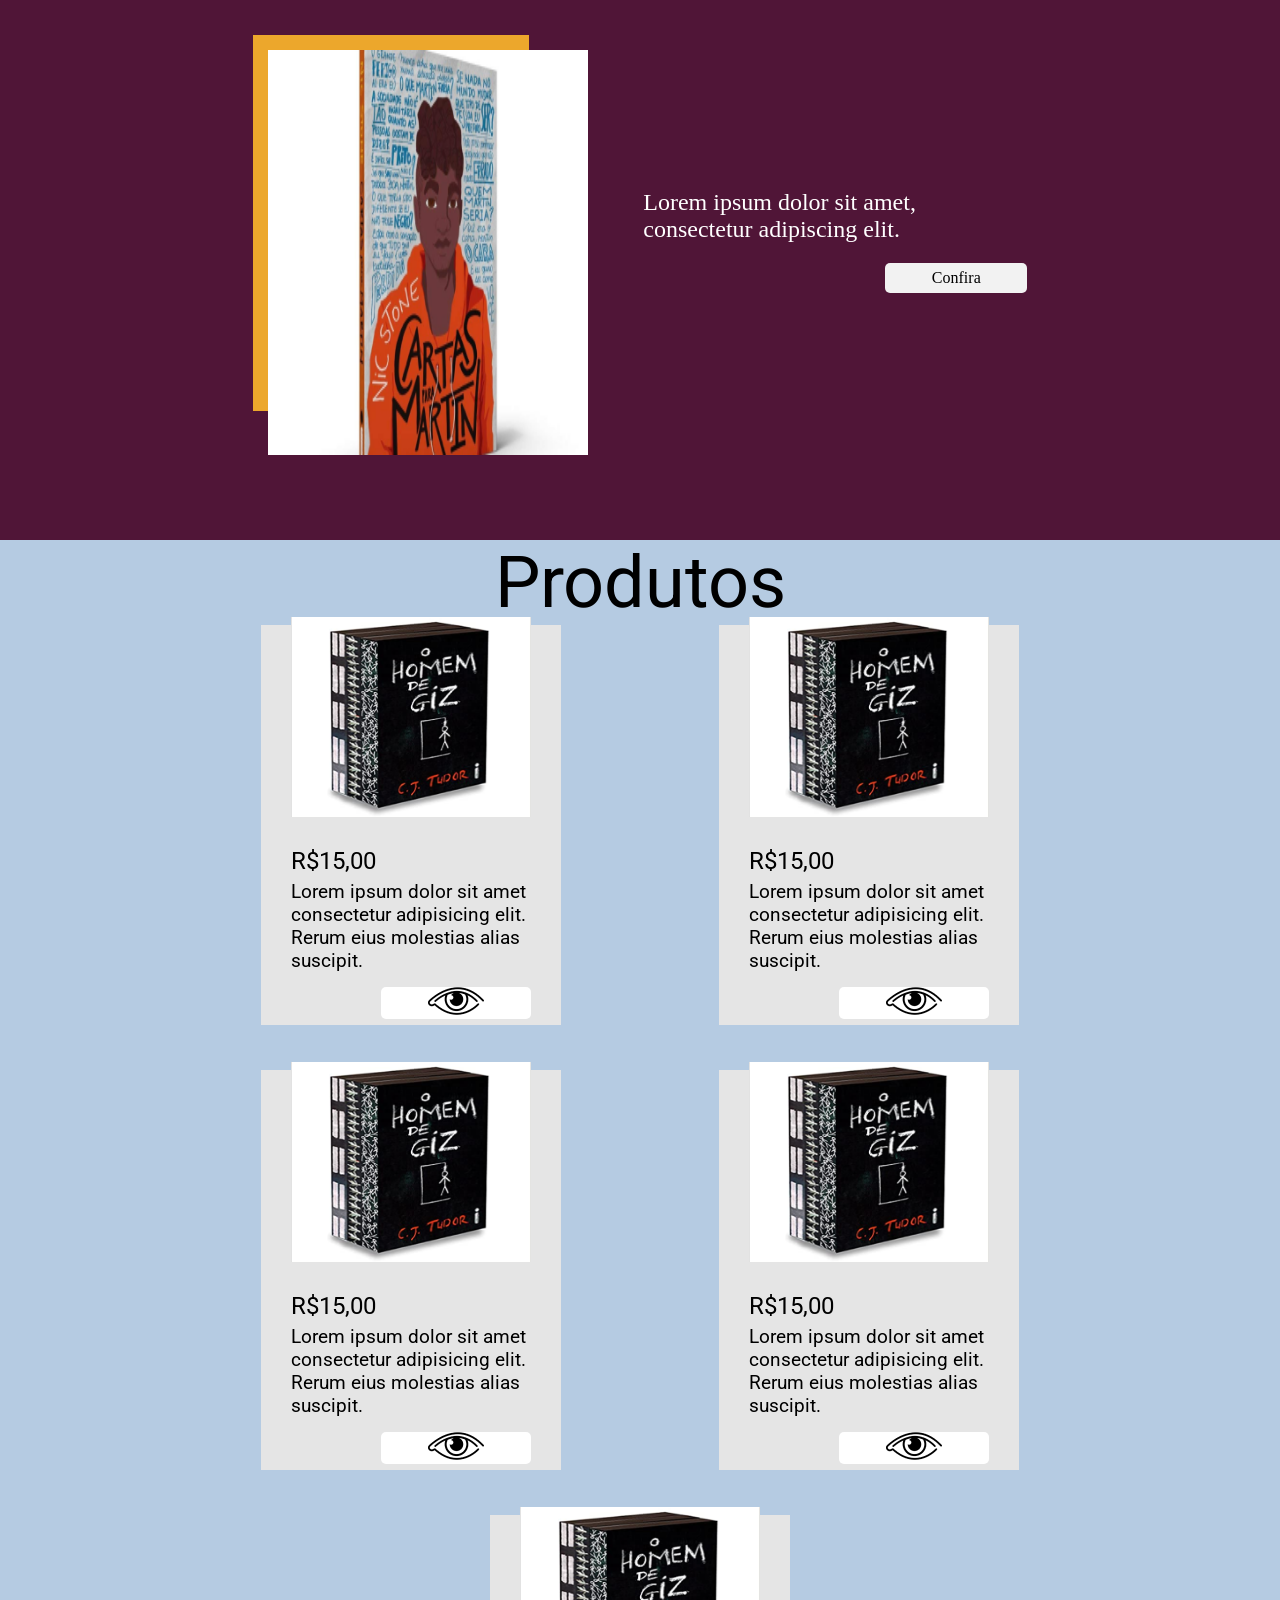
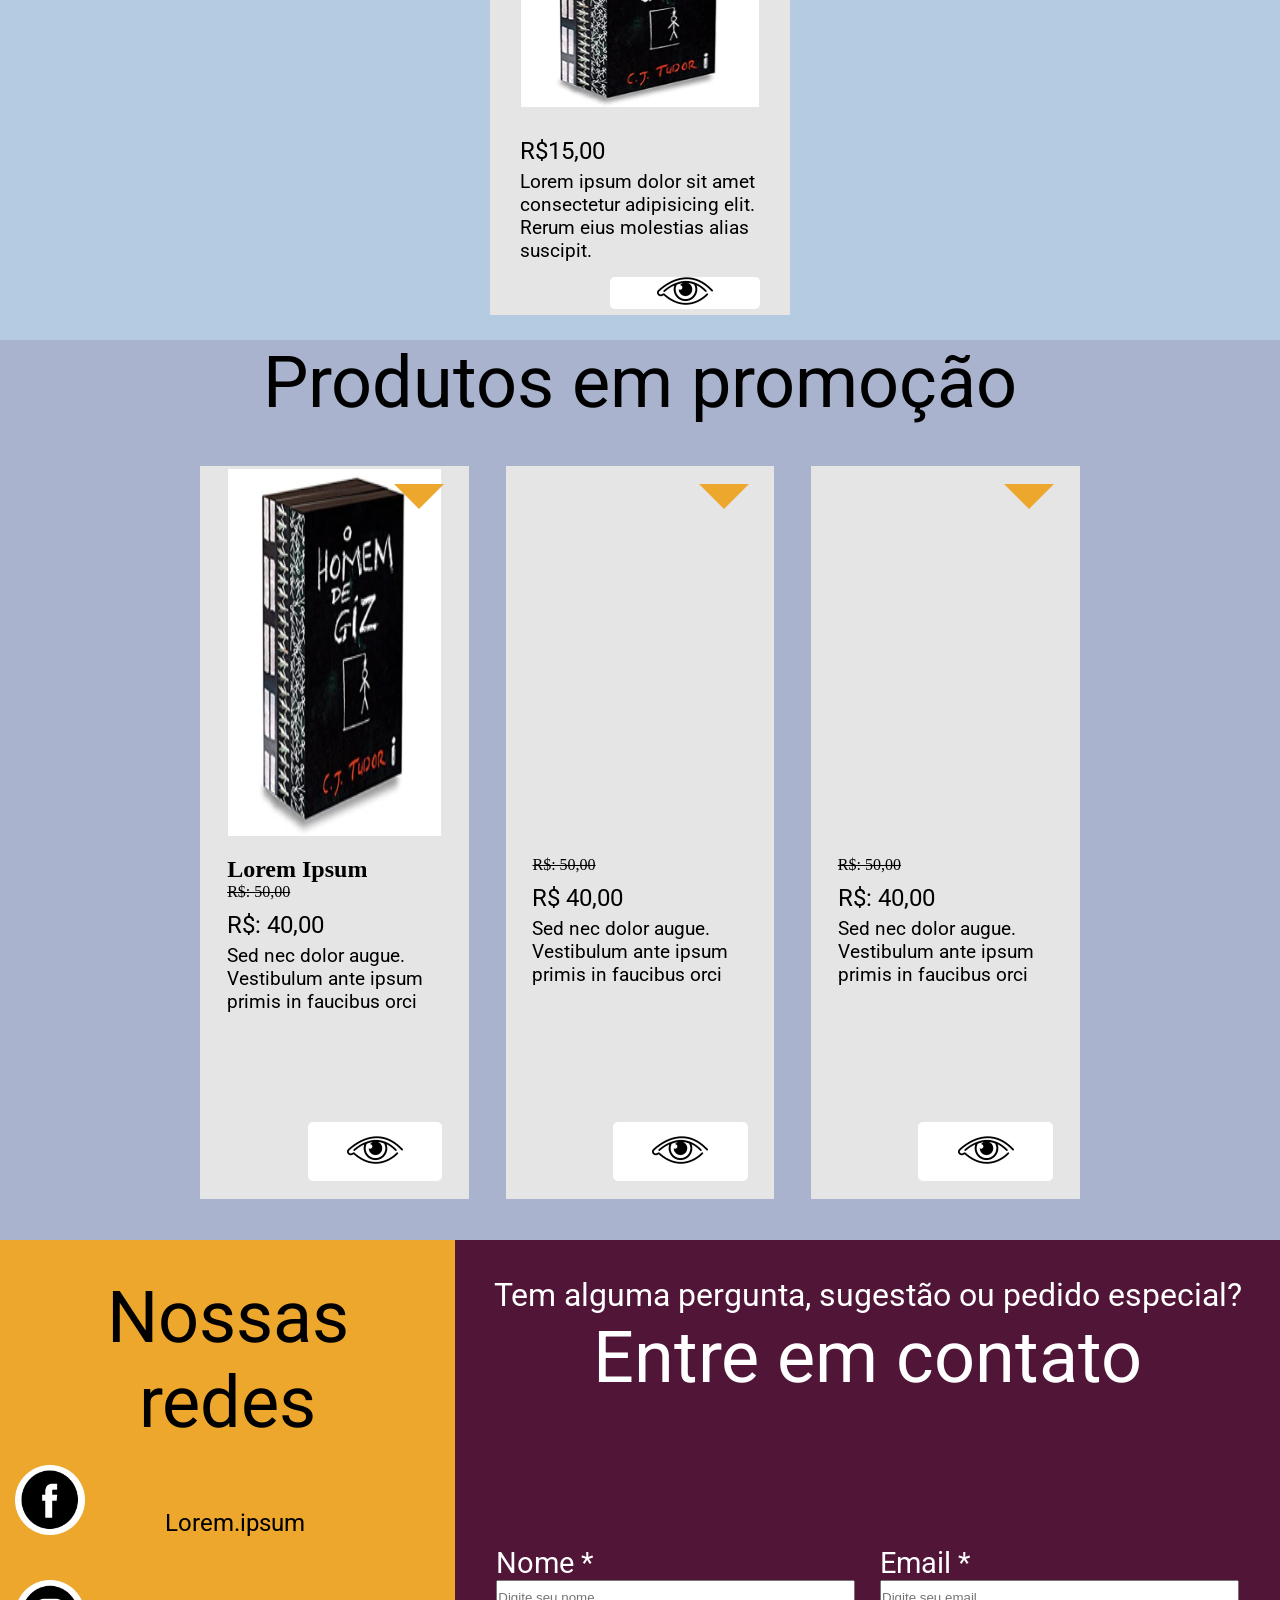
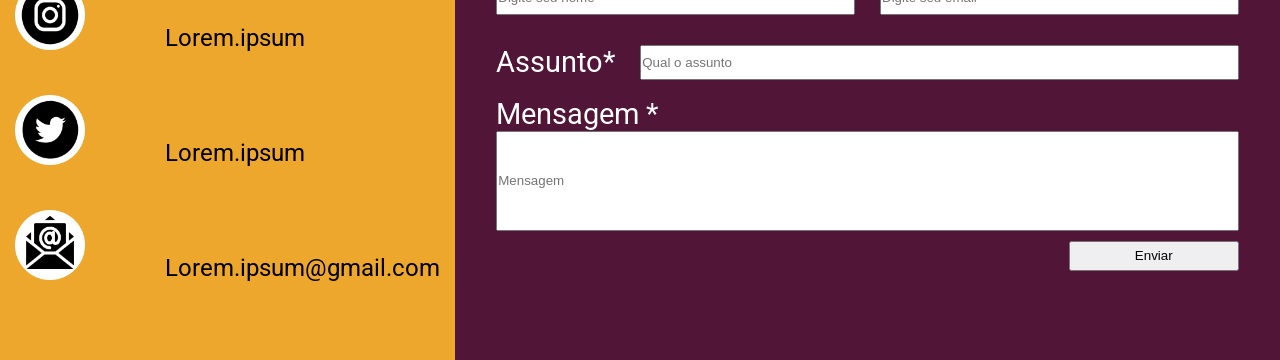
==== commit 7cb0d5b0: "categorias e ususarios funcionando" ====
--- a/index.html
+++ b/index.html
@@ -5,11 +5,11 @@
    <meta charset="UTF-8">
    <meta http-equiv="X-UA-Compatible" content="IE=edge">
    <meta name="viewport" content="width=device-width, initial-scale=1.0">
-   <link rel="stylesheet" type="text/css" href="./css/style.css">
-   <link rel="stylesheet" href="./css/destaque.css">
-   <link rel="stylesheet" href="./css/produtos.css">
-   <link rel="stylesheet" href="./css/promocoes.css">
-   <link rel="stylesheet" href="./css/areaContato.css">
+   <link rel="stylesheet" type="text/css" href="./style/style.css">
+   <link rel="stylesheet" href="./style/destaque.css">
+   <link rel="stylesheet" href="./style/produtos.css">
+   <link rel="stylesheet" href="./style/promocoes.css">
+   <link rel="stylesheet" href="./style/areaContato.css">
    <link rel="preconnect" href="https://fonts.googleapis.com">
    <link rel="preconnect" href="https://fonts.gstatic.com" crossorigin>
    <link href="https://fonts.googleapis.com/css2?family=Roboto&display=swap" rel="stylesheet">
@@ -20,11 +20,14 @@
 <body>
 
    <section id="destaque">
+
       <div class="container-destaque">
-         <div class="fundo-destaque"></div>
-         <div class="imagem-destaque">
-            <img src="./img/image 5.png">
-         </div>
+         <div class="fundo-destaque">
+            <div class="imagem-destaque">
+               <img src="./img/livro2.png">
+            </div>
+         </div>
+
       </div>
 
       <div class="informacoes-adicionais">
@@ -43,6 +46,87 @@
 
       <div class="titulo">Produtos</div>
       <div class="container-produtos">
+
+         <div class="card">
+            <div class="imagem-produto">
+               <img class="imagem" src="./img/livro1.png" alt="">
+            </div>
+
+            <div class="container-informacoes">
+               <p class="preco">R$15,00</p>
+               <p class="pequena-descricao">Lorem ipsum dolor sit amet consectetur adipisicing elit. Rerum eius molestias alias suscipit.</p>
+            </div>
+
+            <div class="saiba-mais">
+               <a href="#">
+                  <img src="./img/olho-saiba-mais.png" alt="">
+               </a>
+            </div>
+         </div>
+         <div class="card">
+            <div class="imagem-produto">
+               <img class="imagem" src="./img/livro1.png" alt="">
+            </div>
+
+            <div class="container-informacoes">
+               <p class="preco">R$15,00</p>
+               <p class="pequena-descricao">Lorem ipsum dolor sit amet consectetur adipisicing elit. Rerum eius molestias alias suscipit.</p>
+            </div>
+
+            <div class="saiba-mais">
+               <a href="#">
+                  <img src="./img/olho-saiba-mais.png" alt="">
+               </a>
+            </div>
+         </div>
+         <div class="card">
+            <div class="imagem-produto">
+               <img class="imagem" src="./img/livro1.png" alt="">
+            </div>
+
+            <div class="container-informacoes">
+               <p class="preco">R$15,00</p>
+               <p class="pequena-descricao">Lorem ipsum dolor sit amet consectetur adipisicing elit. Rerum eius molestias alias suscipit.</p>
+            </div>
+
+            <div class="saiba-mais">
+               <a href="#">
+                  <img src="./img/olho-saiba-mais.png" alt="">
+               </a>
+            </div>
+         </div>
+         <div class="card">
+            <div class="imagem-produto">
+               <img class="imagem" src="./img/livro1.png" alt="">
+            </div>
+
+            <div class="container-informacoes">
+               <p class="preco">R$15,00</p>
+               <p class="pequena-descricao">Lorem ipsum dolor sit amet consectetur adipisicing elit. Rerum eius molestias alias suscipit.</p>
+            </div>
+
+            <div class="saiba-mais">
+               <a href="#">
+                  <img src="./img/olho-saiba-mais.png" alt="">
+               </a>
+            </div>
+         </div>
+         <div class="card">
+            <div class="imagem-produto">
+               <img class="imagem" src="./img/livro1.png" alt="">
+            </div>
+
+            <div class="container-informacoes">
+               <p class="preco">R$15,00</p>
+               <p class="pequena-descricao">Lorem ipsum dolor sit amet consectetur adipisicing elit. Rerum eius molestias alias suscipit.</p>
+            </div>
+
+            <div class="saiba-mais">
+               <a href="#">
+                  <img src="./img/olho-saiba-mais.png" alt="">
+               </a>
+            </div>
+         </div>
 
       </div>
 
@@ -84,7 +168,11 @@
                <p class="preco">R$ 40,00</p>
                <p class="pequena-descricao">Sed nec dolor augue. Vestibulum ante ipsum primis in faucibus orci</p>
             </div>
-            <div class="saiba-mais"></div>
+            <div class="saiba-mais">
+               <a href="#">
+                  <img src="./img/olho-saiba-mais.png" alt="">
+               </a>
+            </div>
          </div>
 
 
@@ -98,7 +186,11 @@
                <p class="preco">R$: 40,00</p>
                <p class="pequena-descricao">Sed nec dolor augue. Vestibulum ante ipsum primis in faucibus orci</p>
             </div>
-            <div class="saiba-mais"></div>
+            <div class="saiba-mais">
+               <a href="#">
+                  <img src="./img/olho-saiba-mais.png" alt="">
+               </a>
+            </div>
          </div>
       </div>
    </section>
--- a/style/style.css
+++ b/style/style.css
@@ -0,0 +1,89 @@
+* {
+  padding: 0px;
+  margin: 0px;
+  box-sizing: border-box;
+}
+
+.pequena-descricao {
+  margin-top: 5px;
+  font-family: 'Roboto', sans-serif;
+  font-size: 1.2rem;
+}
+
+.preco {
+  margin-top: 10px;
+  font-family: 'Roboto', sans-serif;
+  font-size: 1.5rem;
+}
+
+.preco-anterior {
+  text-decoration: line-through;
+}
+
+.container-informacoes {
+  margin-top: 5px;
+  width: 80%;
+  height: 35%;
+}
+
+.saiba-mais {
+  display: flex;
+  align-items: center;
+  justify-content: center;
+  margin-top: 10px;
+  margin-left: 30%;
+  width: 50%;
+  height: 8%;
+  border-radius: 5px;
+  background-color: #ffffff;
+  transition: all 1s;
+}
+
+.saiba-mais:hover {
+  cursor: pointer;
+  background-color: #9e788f;
+}
+
+/******Configurações de textos******/
+.descricao {
+  display: flex;
+  flex-direction: column;
+  align-items: flex-start;
+  margin-bottom: 20px;
+  font-size: 1.5rem;
+  color: #fff;
+}
+
+.titulo {
+  font-family: 'Roboto', sans-serif;
+  text-align: center;
+  font-size: 4.5rem;
+}
+
+.enderecos-redes {
+  font-family: 'Roboto', sans-serif;
+  display: flex;
+  align-items: center;
+  justify-content: center;
+  font-size: 1.5rem;
+  color: #000000;
+}
+
+.textos-brancos {
+  font-family: 'Roboto', sans-serif;
+  font-size: 2rem;
+}
+
+.textos-input {
+  font-family: 'Roboto', sans-serif;
+  font-size: 1.8rem;
+  color: #fff;
+}
+
+.titulo-destaque,
+.titulo-redes {
+  font-family: 'Roboto', sans-serif;
+  text-align: center;
+  font-size: 4.5rem;
+  margin-bottom: 20px;
+}
--- a/style/destaque.css
+++ b/style/destaque.css
@@ -0,0 +1,57 @@
+#destaque {
+  display: flex;
+  gap: 45px;
+  justify-content: center;
+  align-items: center;
+  width: 100%;
+  height: 60vh;
+  background-color: #501537;
+}
+
+.container-destaque {
+  display: flex;
+  width: 27%;
+  height: 87%;
+}
+
+.informacoes-adicionais {
+  display: flex;
+  flex-direction: column;
+  align-items: flex-end;
+  width: 30%;
+  height: 30%;
+}
+
+.fundo-destaque {
+  background-color: #eca72c;
+  width: 80%;
+  height: 80%;
+}
+
+.imagem-destaque {
+  margin: 15px;
+  position: absolute;
+  width: 25%;
+  height: 45%;
+}
+
+.imagem-destaque>img {
+  width: 100%;
+  height: 100%;
+}
+
+.confira {
+  display: flex;
+  align-items: center;
+  justify-content: center;
+  width: 142px;
+  height: 30px;
+  border-radius: 5px;
+  background-color: #F2F2F2;
+  transition: all 1s;
+}
+
+.confira:hover {
+  cursor: pointer;
+  background-color: #9e788f;
+}
--- a/style/produtos.css
+++ b/style/produtos.css
@@ -0,0 +1,47 @@
+.container-produtos {
+  display: flex;
+  align-items: center;
+  gap: 20px;
+  flex-wrap: wrap;
+  justify-content: space-around;
+  width: 70%;
+  height: 100%;
+}
+
+#produtos {
+  width: 100%;
+  min-height: auto;
+  display: flex;
+  flex-direction: column;
+  align-items: center;
+  background-color: #b5cbe2;
+}
+
+.card {
+  display: flex;
+  flex-direction: column;
+  align-items: center;
+  justify-content: center;
+  margin-bottom: 25px;
+  width: 300px;
+  height: 400px;
+  background-color: #e5e5e5;
+  transition: box-shadow 1s;
+}
+
+.card:hover {
+  cursor: pointer;
+  box-shadow: 0px 0px 20px #000a;
+}
+
+.imagem {
+  margin-top: -15px;
+  width: 100%;
+  height: 100%;
+}
+
+.imagem-produto {
+  display: flex;
+  width: 80%;
+  height: 50%;
+}
--- a/style/promocoes.css
+++ b/style/promocoes.css
@@ -0,0 +1,48 @@
+#produtos-promocao {
+  width: 100%;
+  height: 100vh;
+  display: flex;
+  flex-direction: column;
+  align-items: center;
+  background-color: #a9b3ce;
+}
+
+.container-promocoes {
+  display: flex;
+  align-items: center;
+  gap: 20px;
+  justify-content: space-around;
+  width: 70%;
+  height: 100%;
+}
+
+.produto-promocao {
+  display: flex;
+  flex-direction: column;
+  align-items: center;
+  justify-content: center;
+  width: 30%;
+  height: 90%;
+  background-color: #e5e5e5;
+  transition: box-shadow 1s;
+}
+
+.produto-promocao:hover {
+  cursor: pointer;
+  box-shadow: 0px 0px 20px #000a;
+}
+
+.simbolo-promocao {
+  position: absolute;
+  margin-left: 13%;
+  width: 0;
+  height: 0;
+  border-left: 25px solid transparent;
+  border-right: 25px solid transparent;
+  border-top: 25px solid #eca72c;
+}
+
+.container-produto {
+  width: 100%;
+  height: 100%;
+}
--- a/style/areaContato.css
+++ b/style/areaContato.css
@@ -0,0 +1,139 @@
+.header-area-contato {
+  width: 100%;
+  height: 20%;
+  display: flex;
+  flex-direction: column;
+  align-items: center;
+  justify-content: space-around;
+  color: #fff;
+}
+.teste-mensagem {
+  display: flex;
+  flex-direction: column;
+}
+
+.teste-mensagem > input {
+  height: 100px;
+  margin-bottom: 10px;
+}
+
+.botao-formulario {
+  display: flex;
+  justify-content: flex-end;
+}
+.btnEnviar {
+  width: 170px;
+  height: 30px;
+}
+
+.teste32 {
+  width: 100%;
+  height: 100%;
+  display: flex;
+  align-items: center;
+  justify-content: space-around;
+  flex-direction: column;
+}
+#area-contato {
+  display: flex;
+  width: 100%;
+  height: 80vh;
+}
+
+/******Config formulario******/
+.formulario {
+  width: 100%;
+  height: 60%;
+  display: flex;
+  flex-direction: column;
+  justify-content: center;
+}
+
+/******Config divs mensagem do cliente******/
+
+#mensagem-cliente {
+  width: 80%;
+  height: 100%;
+  display: flex;
+  flex-direction: column;
+  justify-content: space-around;
+  align-items: center;
+  background-color: #501537;
+}
+
+.header-area-contato {
+  width: 100%;
+  height: 20%;
+  display: flex;
+  flex-direction: column;
+  align-items: center;
+  justify-content: space-around;
+  color: #fff;
+}
+
+/******Config dos inputs******/
+
+.config-input {
+  margin-bottom: 30px;
+  width: 100%;
+  height: 35px;
+}
+
+.input-iniciais {
+  gap: 25px;
+  width: 90%;
+  display: flex;
+}
+
+.input-iguais {
+  width: 100%;
+  display: flex;
+  flex-direction: column;
+}
+
+.inputs {
+  width: 90%;
+  height: 80%;
+  display: flex;
+  flex-direction: column;
+}
+
+#input-assunto {
+  width: 90%;
+  display: flex;
+  justify-content: space-around;
+  gap: 25px;
+  height: 52px;
+}
+
+/******Config div das redes sociais******/
+#redes-sociais {
+  width: 40%;
+  display: flex;
+  align-items: center;
+  justify-content: center;
+  padding: 15px;
+  flex-direction: column;
+  background-color: #eca72c;
+}
+
+/*Config icones*/
+
+.imagem-icon {
+  width: 70px;
+  height: 70px;
+}
+
+.icones {
+  display: flex;
+  flex-direction: column;
+  margin-right: 50px;
+  margin-bottom: 15px;
+  width: 100px;
+  height: 100px;
+}
+
+.link-icone {
+  display: flex;
+  text-decoration: none;
+}
